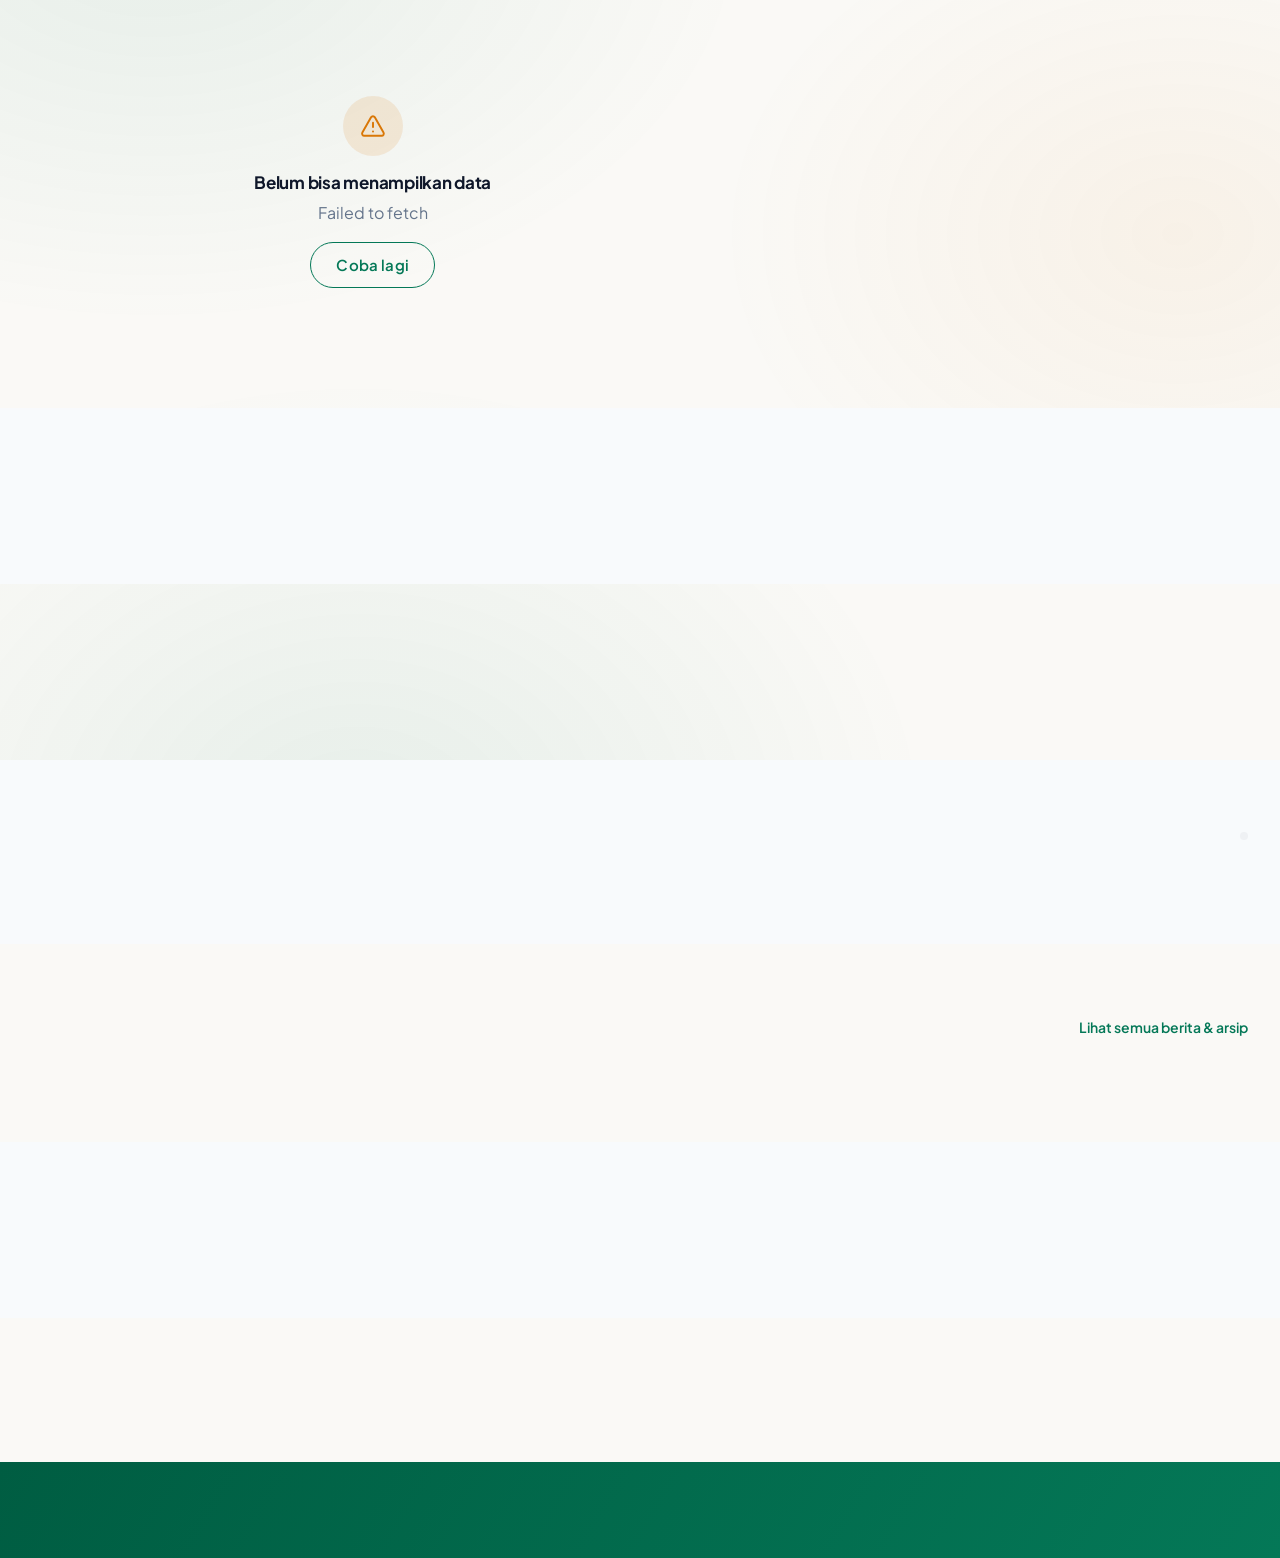
==== index.html @ 5d36522c "Pemasangan pertama" ====
<!DOCTYPE html>
<html lang="id" data-tema="terang">
<head>
<meta charset="utf-8">
<meta name="viewport" content="width=device-width, initial-scale=1">
<title>{nama} — Portal Donasi & Informasi Pesantren</title>
<meta name="description" content="Portal resmi pesantren untuk profil, program wakaf dan beasiswa santri, laporan penyaluran, serta donasi yang tercatat transparan.">
<meta name="theme-color" content="#047857">
<link rel="icon" href="data:image/svg+xml,<svg xmlns='http://www.w3.org/2000/svg' viewBox='0 0 100 100'><text y='.9em' font-size='90'>🕌</text></svg>">

<meta property="og:type" content="website">
<meta property="og:title" content="Portal Donasi & Informasi Pesantren">
<meta property="og:description" content="Salurkan wakaf dan sedekah terbaik Anda. Setiap rupiah dicatat dan dilaporkan.">

<link rel="preconnect" href="https://fonts.googleapis.com">
<link rel="preconnect" href="https://fonts.gstatic.com" crossorigin>
<link href="https://fonts.googleapis.com/css2?family=Playfair+Display:wght@600;700&family=Plus+Jakarta+Sans:wght@400;500;600;700;800&display=swap" rel="stylesheet">
<link rel="stylesheet" href="assets/css/base.css">
<link rel="stylesheet" href="assets/css/public.css">
</head>

<body>
<a class="lewati" href="#utama">Lewati ke konten utama</a>

<header id="navbar"></header>

<main id="utama">

  <!-- Hero -->
  <section class="hero">
    <div class="wadah">
      <div class="hero-kisi" id="hero">
        <div class="lajur">
          <div class="rangka" style="height:28px;width:280px;border-radius:999px;margin-bottom:24px"></div>
          <div class="rangka" style="height:56px;margin-bottom:12px"></div>
          <div class="rangka" style="height:56px;width:70%;margin-bottom:24px"></div>
          <div class="rangka rangka-baris"></div>
          <div class="rangka rangka-baris" style="width:80%"></div>
        </div>
        <div class="rangka" style="aspect-ratio:4/5;max-height:480px;border-radius:2rem"></div>
      </div>
    </div>
  </section>

  <!-- Statistik transparansi -->
  <section class="bagian bagian-alt" id="bagian-statistik">
    <div class="wadah">
      <div class="judul-bagian judul-tengah" id="judul-statistik"></div>
      <div class="kisi kisi-4" id="statistik"></div>
    </div>
  </section>

  <!-- Profil & pilar -->
  <section class="bagian" id="pilar">
    <div class="wadah">
      <div class="judul-bagian" id="judul-pilar"></div>
      <div class="kisi kisi-3" id="pilar-daftar"></div>
    </div>
  </section>

  <!-- Program donasi -->
  <section class="bagian bagian-alt" id="program">
    <div class="wadah">
      <div class="baris-sela" style="align-items:flex-end;margin-bottom:var(--s-xl)">
        <div class="judul-bagian" style="margin:0" id="judul-program"></div>
        <div class="tab-pil" id="tab-kategori" role="tablist" aria-label="Kategori program"></div>
      </div>
      <div class="kisi kisi-3" id="program-daftar"></div>
    </div>
  </section>

  <!-- Berita -->
  <section class="bagian" id="berita">
    <div class="wadah">
      <div class="baris-sela" style="align-items:flex-end;margin-bottom:var(--s-xl)">
        <div class="judul-bagian" style="margin:0" id="judul-berita"></div>
        <a class="baris" href="berita.html" style="font-weight:600;font-size:.875rem">
          <span>Lihat semua berita &amp; arsip</span>
        </a>
      </div>
      <div class="kisi kisi-3" id="berita-daftar"></div>
    </div>
  </section>

  <!-- Untaian doa -->
  <section class="bagian bagian-alt" id="doa">
    <div class="wadah">
      <div class="judul-bagian judul-tengah" id="judul-doa"></div>
      <div class="kisi kisi-3" id="doa-daftar"></div>
    </div>
  </section>

  <!-- Kontak & peta -->
  <section class="bagian" id="kontak">
    <div class="wadah">
      <div class="kontak-kisi" id="kontak-isi"></div>
    </div>
  </section>

  <!-- Ajakan donasi rutin -->
  <section class="cta" id="cta"></section>

</main>

<footer id="footer"></footer>
<div id="toast-wadah"></div>

<script src="assets/js/config.js"></script>
<script src="assets/js/api.js"></script>
<script src="assets/js/ui.js"></script>
<script src="assets/js/public.js"></script>
</body>
</html>
---- assets/css/base.css ----
/* ============================================================================
   base.css — Fondasi Desain "Hikmah Modern Sanctuary"
   ----------------------------------------------------------------------------
   Seluruh warna, ukuran huruf, jarak, dan lengkungan diambil langsung dari
   DESIGN.md dan dipakai sebagai CSS variable. Berkas lain hanya MEMAKAI token
   di sini, tidak pernah menulis nilai warna atau ukuran sendiri.
   ============================================================================ */

/* ---------------------------------------------------------------- Token */
:root {
  /* Kanvas & permukaan */
  --canvas: #FAF9F6;
  --canvas-alt: #F8FAFC;
  --permukaan: #FFFFFF;
  --permukaan-lembut: #F1F5F9;

  /* Warna merek */
  --primer: #047857;
  --primer-pekat: #005D42;
  --primer-terang: #10B981;
  --primer-samar: rgba(4, 120, 87, 0.10);
  --emas: #D97706;
  --emas-tua: #CA8A04;
  --emas-samar: rgba(217, 119, 6, 0.12);

  /* Teks */
  --teks: #334155;
  --teks-kuat: #0F172A;
  --teks-redup: #64748B;
  --teks-balik: #FFFFFF;

  /* Garis & status */
  --garis: #E2E8F0;
  --garis-lembut: rgba(15, 23, 42, 0.06);
  --sukses: #047857;
  --sukses-latar: #ECFDF5;
  --galat: #BA1A1A;
  --galat-latar: #FFDAD6;
  --ingat: #B45309;
  --ingat-latar: #FEF3C7;

  /* Kaca */
  --kaca: rgba(255, 255, 255, 0.70);
  --kaca-tepi: rgba(255, 255, 255, 0.50);
  --kaca-tinggi: rgba(255, 255, 255, 0.85);
  --blur: 16px;
  --blur-tinggi: 24px;

  /* Cahaya latar */
  --sinar-primer: rgba(4, 120, 87, 0.08);
  --sinar-emas: rgba(217, 119, 6, 0.06);

  /* Bayangan */
  --bayang-1: 0 10px 30px -10px rgba(4, 120, 87, 0.08);
  --bayang-2: 0 20px 40px -15px rgba(2, 44, 34, 0.12), 0 0 1px 1px rgba(255, 255, 255, 0.8);
  --bayang-tombol: 0 8px 20px -4px rgba(4, 120, 87, 0.35);
  --bayang-emas: 0 8px 20px -4px rgba(217, 119, 6, 0.32);

  /* Lengkungan */
  --r-sm: 0.5rem;
  --r-md: 1rem;
  --r-lg: 1.5rem;
  --r-xl: 2rem;
  --r-2xl: 3rem;
  --r-pil: 9999px;

  /* Jarak */
  --s-xs: 0.25rem;
  --s-sm: 0.5rem;
  --s-md: 1rem;
  --s-lg: 1.5rem;
  --s-xl: 2rem;
  --s-2xl: 3rem;
  --s-3xl: 4.5rem;
  --tepi: 2rem;
  --tepi-hp: 1rem;
  --selang: 1.5rem;

  /* Huruf */
  --judul: 'Playfair Display', Georgia, 'Times New Roman', serif;
  --badan: 'Plus Jakarta Sans', 'Inter', system-ui, -apple-system, 'Segoe UI', sans-serif;

  --lebar-maks: 1280px;
  --tinggi-navbar: 72px;
}

/* ---------------------------------------------------------------- Gelap */
:root[data-tema="gelap"] {
  --canvas: #022C22;
  --canvas-alt: #0F172A;
  --permukaan: rgba(255, 255, 255, 0.045);
  --permukaan-lembut: rgba(255, 255, 255, 0.07);

  --primer: #10B981;
  --primer-pekat: #047857;
  --primer-terang: #34D399;
  --primer-samar: rgba(16, 185, 129, 0.14);
  --emas: #F59E0B;
  --emas-tua: #EAB308;
  --emas-samar: rgba(245, 158, 11, 0.16);

  --teks: #E2E8F0;
  --teks-kuat: #F8FAFC;
  --teks-redup: #94A3B8;

  --garis: rgba(255, 255, 255, 0.12);
  --garis-lembut: rgba(255, 255, 255, 0.08);
  --sukses-latar: rgba(16, 185, 129, 0.14);
  --galat: #FF8A80;
  --galat-latar: rgba(255, 138, 128, 0.14);
  --ingat: #FBBF24;
  --ingat-latar: rgba(251, 191, 36, 0.14);

  --kaca: rgba(255, 255, 255, 0.06);
  --kaca-tepi: rgba(255, 255, 255, 0.12);
  --kaca-tinggi: rgba(255, 255, 255, 0.10);

  --sinar-primer: rgba(16, 185, 129, 0.10);
  --sinar-emas: rgba(245, 158, 11, 0.07);

  --bayang-1: 0 10px 30px -10px rgba(0, 0, 0, 0.5);
  --bayang-2: 0 20px 40px -15px rgba(0, 0, 0, 0.55);
  --bayang-tombol: 0 8px 20px -4px rgba(16, 185, 129, 0.28);
  --bayang-emas: 0 8px 20px -4px rgba(245, 158, 11, 0.26);
}

/* ---------------------------------------------------------------- Dasar */
*, *::before, *::after { box-sizing: border-box; }

html { -webkit-text-size-adjust: 100%; scroll-behavior: smooth; }

body {
  margin: 0;
  background: var(--canvas);
  color: var(--teks);
  font-family: var(--badan);
  font-size: 16px;
  line-height: 1.6;
  -webkit-font-smoothing: antialiased;
  overflow-x: hidden;
}

/* Cahaya latar lembut di belakang seluruh halaman */
body::before {
  content: '';
  position: fixed;
  inset: 0;
  z-index: 0;
  pointer-events: none;
  background:
    radial-gradient(60rem 40rem at 12% -8%, var(--sinar-primer), transparent 62%),
    radial-gradient(48rem 36rem at 92% 26%, var(--sinar-emas), transparent 60%),
    radial-gradient(56rem 44rem at 28% 92%, var(--sinar-primer), transparent 64%);
}
:root[data-tema="gelap"] body {
  background: linear-gradient(170deg, #022C22 0%, #04362A 45%, #0F172A 100%);
  background-attachment: fixed;
}

h1, h2, h3, h4 {
  font-family: var(--judul);
  color: var(--teks-kuat);
  font-weight: 700;
  margin: 0 0 var(--s-sm);
  line-height: 1.2;
  letter-spacing: -0.015em;
}
h1 { font-size: clamp(2.125rem, 5vw, 3.5rem); line-height: 1.12; letter-spacing: -0.02em; }
h2 { font-size: clamp(1.75rem, 3.4vw, 2.5rem); }
h3 { font-size: 1.75rem; }
h4 { font-family: var(--badan); font-size: 1.375rem; font-weight: 700; }

p { margin: 0 0 var(--s-md); }
a { color: var(--primer); text-decoration: none; }
a:hover { text-decoration: underline; }
img { max-width: 100%; display: block; }

/* Angka donasi tidak boleh bergeser saat berubah */
.angka, .nominal, .statistik-nilai, .progres-teks, td.angka {
  font-variant-numeric: tabular-nums;
  font-feature-settings: 'tnum' 1;
}

::selection { background: var(--primer); color: #fff; }

:focus-visible {
  outline: 3px solid var(--primer);
  outline-offset: 2px;
  border-radius: var(--r-sm);
}

/* ---------------------------------------------------------------- Tata letak */
.wadah {
  width: 100%;
  max-width: var(--lebar-maks);
  margin: 0 auto;
  padding: 0 var(--tepi-hp);
  position: relative;
  z-index: 1;
}
@media (min-width: 1024px) { .wadah { padding: 0 var(--tepi); } }

.bagian { padding: var(--s-2xl) 0; position: relative; z-index: 1; }
@media (min-width: 768px) { .bagian { padding: var(--s-3xl) 0; } }

.bagian-alt { background: var(--canvas-alt); }
:root[data-tema="gelap"] .bagian-alt { background: rgba(255, 255, 255, 0.02); }

.kisi { display: grid; gap: var(--selang); }
.kisi-2 { grid-template-columns: 1fr; }
.kisi-3 { grid-template-columns: 1fr; }
.kisi-4 { grid-template-columns: 1fr; }
@media (min-width: 640px) {
  .kisi-2, .kisi-4 { grid-template-columns: repeat(2, 1fr); }
}
@media (min-width: 1024px) {
  .kisi-3 { grid-template-columns: repeat(3, 1fr); }
  .kisi-4 { grid-template-columns: repeat(4, 1fr); }
}

.lajur { display: flex; flex-direction: column; }
.baris { display: flex; align-items: center; gap: var(--s-sm); }
.baris-sela { display: flex; align-items: center; justify-content: space-between; gap: var(--s-md); flex-wrap: wrap; }
.tumbuh { flex: 1; }

/* ---------------------------------------------------------------- Kaca */
.kaca {
  background: var(--kaca);
  border: 1px solid var(--kaca-tepi);
  backdrop-filter: blur(var(--blur));
  -webkit-backdrop-filter: blur(var(--blur));
  border-radius: var(--r-lg);
  box-shadow: var(--bayang-1);
}
.kaca-tinggi {
  background: var(--kaca-tinggi);
  border: 1px solid var(--kaca-tepi);
  backdrop-filter: blur(var(--blur-tinggi));
  -webkit-backdrop-filter: blur(var(--blur-tinggi));
  border-radius: var(--r-lg);
  box-shadow: var(--bayang-2);
}
:root[data-tema="gelap"] .kaca,
:root[data-tema="gelap"] .kaca-tinggi { box-shadow: var(--bayang-1), inset 0 1px 1px rgba(255, 255, 255, 0.08); }

.kartu {
  background: var(--permukaan);
  border: 1px solid var(--garis);
  border-radius: var(--r-lg);
  box-shadow: var(--bayang-1);
  transition: box-shadow .25s ease, transform .25s ease;
}
.kartu-naik:hover { box-shadow: var(--bayang-2); transform: translateY(-3px); }
.kartu-isi { padding: var(--s-lg); }

/* ---------------------------------------------------------------- Tombol */
.tombol {
  display: inline-flex;
  align-items: center;
  justify-content: center;
  gap: var(--s-sm);
  padding: 0.8rem 1.6rem;
  border-radius: var(--r-pil);
  border: 1.5px solid transparent;
  font-family: var(--badan);
  font-size: 0.9375rem;
  font-weight: 600;
  letter-spacing: 0.01em;
  cursor: pointer;
  text-decoration: none;
  transition: transform .18s ease, box-shadow .25s ease, background .2s ease, color .2s ease;
  line-height: 1.2;
}
.tombol:hover { text-decoration: none; }
.tombol:active { transform: scale(0.98); }
.tombol[disabled], .tombol[aria-disabled="true"] { opacity: .55; cursor: not-allowed; transform: none; }

.tombol-primer { background: var(--primer); color: #fff; }
.tombol-primer:hover { box-shadow: var(--bayang-tombol); }
:root[data-tema="gelap"] .tombol-primer { color: #03241B; }

.tombol-emas {
  background: linear-gradient(100deg, var(--emas), var(--emas-tua));
  color: #fff;
}
:root[data-tema="gelap"] .tombol-emas { color: #2F1500; }
.tombol-emas:hover { box-shadow: var(--bayang-emas); }

.tombol-hantu {
  background: transparent;
  color: var(--primer);
  border-color: var(--primer);
}
.tombol-hantu:hover { background: var(--primer-samar); }

.tombol-lembut {
  background: var(--permukaan);
  color: var(--teks);
  border-color: var(--garis);
}
.tombol-lembut:hover { background: var(--permukaan-lembut); }

.tombol-kecil { padding: 0.5rem 1rem; font-size: 0.8125rem; }
.tombol-penuh { width: 100%; }

.tombol-bulat {
  width: 42px; height: 42px; padding: 0;
  border-radius: var(--r-pil);
  background: var(--permukaan);
  border: 1px solid var(--garis);
  color: var(--teks);
  display: inline-flex; align-items: center; justify-content: center;
  cursor: pointer;
}
.tombol-bulat:hover { background: var(--permukaan-lembut); }

/* ---------------------------------------------------------------- Lencana */
.lencana {
  display: inline-flex;
  align-items: center;
  gap: var(--s-xs);
  padding: 0.3rem 0.75rem;
  border-radius: var(--r-pil);
  font-size: 0.75rem;
  font-weight: 700;
  letter-spacing: 0.03em;
  background: var(--primer-samar);
  color: var(--primer);
  white-space: nowrap;
}
.lencana-emas { background: var(--emas-samar); color: var(--emas); }
.lencana-netral { background: var(--permukaan-lembut); color: var(--teks-redup); }
.lencana-sukses { background: var(--sukses-latar); color: var(--sukses); }
.lencana-ingat { background: var(--ingat-latar); color: var(--ingat); }
.lencana-galat { background: var(--galat-latar); color: var(--galat); }

.label-atas {
  font-size: 0.6875rem;
  font-weight: 700;
  letter-spacing: 0.12em;
  text-transform: uppercase;
  color: var(--primer);
  margin-bottom: var(--s-xs);
  display: block;
}

/* ---------------------------------------------------------------- Formulir */
.bidang { display: flex; flex-direction: column; gap: 0.375rem; margin-bottom: var(--s-md); }
.bidang > label {
  font-size: 0.8125rem;
  font-weight: 600;
  color: var(--teks);
  letter-spacing: 0.01em;
}
.bidang .bantu { font-size: 0.75rem; color: var(--teks-redup); }
.bidang .galat-pesan { font-size: 0.75rem; color: var(--galat); font-weight: 600; }
.wajib { color: var(--galat); }

input[type="text"], input[type="email"], input[type="tel"], input[type="number"],
input[type="date"], input[type="search"], input[type="password"], select, textarea {
  width: 100%;
  padding: 0.75rem 1rem;
  font-family: var(--badan);
  font-size: 0.9375rem;
  color: var(--teks);
  background: var(--permukaan);
  border: 1.5px solid var(--garis);
  border-radius: var(--r-md);
  transition: border-color .2s ease, box-shadow .2s ease;
}
textarea { border-radius: var(--r-md); resize: vertical; min-height: 92px; }
input:focus, select:focus, textarea:focus {
  outline: none;
  border-color: var(--primer);
  box-shadow: 0 0 0 3px var(--primer-samar);
}
input[aria-invalid="true"], textarea[aria-invalid="true"] { border-color: var(--galat); }
input::placeholder, textarea::placeholder { color: var(--teks-redup); opacity: .8; }

.centang { display: flex; align-items: flex-start; gap: var(--s-sm); cursor: pointer; }
.centang input { width: 18px; height: 18px; accent-color: var(--primer); margin-top: 2px; flex: none; cursor: pointer; }
.centang span { font-size: 0.8125rem; color: var(--teks); }

/* Chip nominal cepat */
.chip-nominal {
  padding: 0.65rem 0.5rem;
  border-radius: var(--r-pil);
  border: 1.5px solid var(--kaca-tepi);
  background: var(--kaca);
  color: var(--teks);
  font-weight: 600;
  font-size: 0.875rem;
  font-variant-numeric: tabular-nums;
  cursor: pointer;
  transition: all .18s ease;
}
.chip-nominal:hover { border-color: var(--primer); color: var(--primer); }
.chip-nominal[aria-pressed="true"] {
  background: var(--primer);
  color: #fff;
  border-color: var(--primer);
  box-shadow: 0 0 0 2px var(--primer), 0 4px 12px rgba(4, 120, 87, .2);
}
:root[data-tema="gelap"] .chip-nominal[aria-pressed="true"] { color: #03241B; }

/* Tab kategori bergaya pil */
.tab-pil {
  display: inline-flex;
  gap: 2px;
  padding: 4px;
  border-radius: var(--r-pil);
  background: rgba(15, 23, 42, 0.04);
  overflow-x: auto;
  max-width: 100%;
  scrollbar-width: none;
}
.tab-pil::-webkit-scrollbar { display: none; }
:root[data-tema="gelap"] .tab-pil { background: rgba(255, 255, 255, 0.05); }
.tab-pil button {
  padding: 0.5rem 1rem;
  border: 0;
  border-radius: var(--r-pil);
  background: transparent;
  color: var(--teks-redup);
  font-family: var(--badan);
  font-size: 0.8125rem;
  font-weight: 600;
  cursor: pointer;
  white-space: nowrap;
  transition: all .2s ease;
}
.tab-pil button:hover { color: var(--teks); }
.tab-pil button[aria-selected="true"] {
  background: var(--permukaan);
  color: var(--primer);
  box-shadow: 0 2px 8px rgba(0, 0, 0, .06);
}
:root[data-tema="gelap"] .tab-pil button[aria-selected="true"] { background: rgba(255, 255, 255, .12); }

/* ---------------------------------------------------------------- Progres */
.progres {
  height: 8px;
  border-radius: var(--r-pil);
  background: var(--permukaan-lembut);
  overflow: hidden;
}
.progres > i {
  display: block;
  height: 100%;
  border-radius: var(--r-pil);
  background: linear-gradient(90deg, var(--primer), var(--primer-terang));
  width: 0;
  transition: width .9s cubic-bezier(.22, 1, .36, 1);
}
.progres-emas > i { background: linear-gradient(90deg, var(--emas), var(--emas-tua)); }

/* ---------------------------------------------------------------- Ikon */
.ikon { width: 20px; height: 20px; flex: none; fill: none; stroke: currentColor; stroke-width: 1.8; stroke-linecap: round; stroke-linejoin: round; }
.ikon-sm { width: 16px; height: 16px; }
.ikon-lg { width: 26px; height: 26px; }
.ikon-wadah {
  width: 48px; height: 48px;
  border-radius: var(--r-pil);
  display: inline-flex; align-items: center; justify-content: center;
  background: var(--primer-samar); color: var(--primer);
  flex: none;
}
.ikon-wadah-emas { background: var(--emas-samar); color: var(--emas); }

/* ---------------------------------------------------------------- Pesan */
.pesan {
  display: flex;
  gap: var(--s-sm);
  padding: var(--s-md);
  border-radius: var(--r-md);
  font-size: 0.875rem;
  border: 1px solid transparent;
}
.pesan-info { background: var(--primer-samar); color: var(--primer); border-color: var(--primer-samar); }
.pesan-ingat { background: var(--ingat-latar); color: var(--ingat); }
.pesan-galat { background: var(--galat-latar); color: var(--galat); }
.pesan-sukses { background: var(--sukses-latar); color: var(--sukses); }

/* Toast */
#toast-wadah {
  position: fixed;
  left: 50%;
  bottom: 24px;
  transform: translateX(-50%);
  z-index: 200;
  display: flex;
  flex-direction: column;
  gap: var(--s-sm);
  width: min(440px, calc(100vw - 32px));
  pointer-events: none;
}
.toast {
  pointer-events: auto;
  padding: 0.85rem 1.1rem;
  border-radius: var(--r-md);
  background: var(--teks-kuat);
  color: #fff;
  font-size: 0.875rem;
  box-shadow: var(--bayang-2);
  display: flex;
  gap: var(--s-sm);
  align-items: flex-start;
  animation: naik .28s cubic-bezier(.22, 1, .36, 1);
}
.toast-galat { background: var(--galat); }
.toast-sukses { background: var(--primer); }
@keyframes naik { from { opacity: 0; transform: translateY(12px); } to { opacity: 1; transform: none; } }

/* ---------------------------------------------------------------- Rangka muat */
.rangka {
  background: linear-gradient(90deg, var(--permukaan-lembut) 25%, var(--garis) 37%, var(--permukaan-lembut) 63%);
  background-size: 400% 100%;
  animation: geser 1.4s ease infinite;
  border-radius: var(--r-sm);
  color: transparent !important;
}
@keyframes geser { from { background-position: 100% 50%; } to { background-position: 0 50%; } }
.rangka-baris { height: 14px; margin-bottom: 8px; }
.rangka-kartu { height: 320px; border-radius: var(--r-lg); }

/* ---------------------------------------------------------------- Lain-lain */
.sr-only {
  position: absolute; width: 1px; height: 1px; padding: 0; margin: -1px;
  overflow: hidden; clip: rect(0, 0, 0, 0); white-space: nowrap; border: 0;
}
.lewati {
  position: absolute; top: -60px; left: 16px; z-index: 300;
  background: var(--primer); color: #fff; padding: 0.7rem 1.2rem;
  border-radius: var(--r-pil); font-weight: 600;
}
.lewati:focus { top: 12px; }

.potong-2 { display: -webkit-box; -webkit-line-clamp: 2; -webkit-box-orient: vertical; overflow: hidden; }
.potong-3 { display: -webkit-box; -webkit-line-clamp: 3; -webkit-box-orient: vertical; overflow: hidden; }

.redup { color: var(--teks-redup); }
.kecil { font-size: 0.8125rem; }
.mini { font-size: 0.75rem; }
.tebal { font-weight: 700; }
.tengah { text-align: center; }
.mono { font-family: ui-monospace, 'SF Mono', 'JetBrains Mono', Menlo, monospace; letter-spacing: 0.02em; }

hr.pemisah { border: 0; border-top: 1px solid var(--garis); margin: var(--s-lg) 0; }

@media (prefers-reduced-motion: reduce) {
  *, *::before, *::after {
    animation-duration: .001ms !important;
    animation-iteration-count: 1 !important;
    transition-duration: .001ms !important;
    scroll-behavior: auto !important;
  }
}
---- assets/css/public.css ----
/* ============================================================================
   public.css — Tata letak halaman publik
   Memakai token dari base.css. Tidak ada nilai warna baru di berkas ini.
   ============================================================================ */

/* ---------------------------------------------------------------- Navbar */
.navbar {
  position: sticky;
  top: 0;
  z-index: 100;
  background: var(--kaca);
  backdrop-filter: blur(var(--blur-tinggi));
  -webkit-backdrop-filter: blur(var(--blur-tinggi));
  border-bottom: 1px solid transparent;
  transition: border-color .25s ease, box-shadow .25s ease;
}
.navbar.melayang {
  border-bottom-color: var(--garis);
  box-shadow: 0 1px 12px rgba(0, 0, 0, .05);
}
.navbar-isi {
  height: var(--tinggi-navbar);
  display: flex;
  align-items: center;
  justify-content: space-between;
  gap: var(--s-md);
}

.merek { display: flex; align-items: center; gap: 0.625rem; flex: none; text-decoration: none; }
.merek:hover { text-decoration: none; }
.merek img { height: 36px; width: auto; object-fit: contain; }
.merek-tanda {
  width: 38px; height: 38px; border-radius: var(--r-pil);
  background: var(--primer); color: #fff;
  display: grid; place-items: center;
  font-family: var(--judul); font-weight: 700; font-size: 1rem;
  flex: none;
}
.merek-nama { font-family: var(--judul); font-size: 1.0625rem; font-weight: 700; color: var(--primer); line-height: 1.15; }
.merek-tagline { font-size: 0.625rem; font-weight: 700; letter-spacing: 0.14em; text-transform: uppercase; color: var(--teks-redup); }

.menu { display: none; align-items: center; gap: 0.25rem; }
@media (min-width: 1024px) { .menu { display: flex; } }
.menu a {
  padding: 0.5rem 0.875rem;
  border-radius: var(--r-pil);
  font-size: 0.875rem;
  font-weight: 600;
  color: var(--teks-redup);
  transition: all .2s ease;
}
.menu a:hover { color: var(--teks); background: var(--permukaan-lembut); text-decoration: none; }
.menu a[aria-current="page"] { background: var(--primer); color: #fff; }
:root[data-tema="gelap"] .menu a[aria-current="page"] { color: #03241B; }

.navbar-aksi { display: flex; align-items: center; gap: var(--s-sm); flex: none; }
.navbar-aksi .tombol-emas { display: none; }
@media (min-width: 640px) { .navbar-aksi .tombol-emas { display: inline-flex; } }

.tombol-burger { display: inline-flex; }
@media (min-width: 1024px) { .tombol-burger { display: none; } }

.menu-hp {
  display: none;
  flex-direction: column;
  gap: 2px;
  padding: var(--s-sm) 0 var(--s-md);
  border-top: 1px solid var(--garis);
}
.menu-hp.buka { display: flex; }
@media (min-width: 1024px) { .menu-hp.buka { display: none; } }
.menu-hp a {
  padding: 0.75rem 0.5rem;
  border-radius: var(--r-md);
  font-weight: 600;
  color: var(--teks);
}
.menu-hp a:hover { background: var(--permukaan-lembut); text-decoration: none; }

/* ---------------------------------------------------------------- Hero */
.hero { padding: var(--s-xl) 0 var(--s-2xl); }
@media (min-width: 1024px) { .hero { padding: var(--s-2xl) 0 var(--s-3xl); } }

.hero-kisi { display: grid; gap: var(--s-xl); align-items: center; }
@media (min-width: 1024px) { .hero-kisi { grid-template-columns: 7fr 5fr; gap: var(--s-2xl); } }

.hero-badge {
  display: inline-flex; align-items: center; gap: var(--s-sm);
  align-self: flex-start;
  padding: 0.45rem 0.9rem;
  border-radius: var(--r-pil);
  background: var(--permukaan);
  border: 1px solid var(--garis);
  box-shadow: var(--bayang-1);
  font-size: 0.6875rem; font-weight: 700;
  letter-spacing: 0.06em; text-transform: uppercase;
  color: var(--teks);
  margin-bottom: var(--s-lg);
}
.hero-badge .ikon { color: var(--emas); }

.hero h1 { color: var(--primer); margin-bottom: var(--s-md); }
.hero-sub { font-size: 1.0625rem; line-height: 1.75; color: var(--teks-redup); max-width: 46ch; }
@media (min-width: 768px) { .hero-sub { font-size: 1.125rem; } }

.hero-aksi { display: flex; flex-wrap: wrap; gap: var(--s-md); margin: var(--s-lg) 0 var(--s-xl); }
.hero-aksi .tombol { padding: 0.95rem 1.75rem; font-size: 1rem; }

.hero-metrik { display: grid; grid-template-columns: repeat(3, 1fr); gap: var(--s-md); }
.hero-metrik b { display: block; font-family: var(--judul); font-size: clamp(1.1rem, 2.6vw, 1.5rem); color: var(--primer); }
.hero-metrik span { font-size: 0.6875rem; color: var(--teks-redup); font-weight: 600; }

.hero-visual { position: relative; }
.hero-gambar {
  position: relative;
  width: 100%;
  aspect-ratio: 4 / 5;
  max-height: 480px;
  border-radius: var(--r-xl);
  overflow: hidden;
  background: var(--permukaan-lembut);
  box-shadow: var(--bayang-2);
}
.hero-gambar img { width: 100%; height: 100%; object-fit: cover; }
.hero-gambar::after {
  content: '';
  position: absolute; inset: 0;
  background: linear-gradient(to top, rgba(2, 44, 34, .72), transparent 46%);
}
.hero-kartu-gambar {
  position: absolute; left: var(--s-md); right: var(--s-md); bottom: var(--s-md);
  z-index: 2;
  padding: 0.8rem 1rem;
  border-radius: var(--r-md);
  background: var(--kaca-tinggi);
  backdrop-filter: blur(var(--blur));
  -webkit-backdrop-filter: blur(var(--blur));
  display: flex; align-items: center; justify-content: space-between; gap: var(--s-sm);
}
.hero-apung {
  position: absolute;
  z-index: 3;
  padding: 0.75rem 1rem;
  border-radius: var(--r-md);
  background: var(--kaca-tinggi);
  backdrop-filter: blur(var(--blur-tinggi));
  -webkit-backdrop-filter: blur(var(--blur-tinggi));
  box-shadow: var(--bayang-2);
  display: none;
  align-items: center; gap: var(--s-sm);
}
@media (min-width: 640px) { .hero-apung { display: flex; } }
.hero-apung-atas { top: -18px; left: -18px; }
.hero-apung-bawah { bottom: -22px; right: -14px; }

/* ---------------------------------------------------------------- Judul bagian */
.judul-bagian { margin-bottom: var(--s-xl); }
.judul-bagian p { color: var(--teks-redup); max-width: 62ch; margin: 0; }
.judul-tengah { text-align: center; }
.judul-tengah p { margin-inline: auto; }

/* ---------------------------------------------------------------- Statistik */
.statistik-kartu { padding: var(--s-lg); display: flex; flex-direction: column; gap: var(--s-md); }
.statistik-nilai { font-family: var(--judul); font-size: clamp(1.75rem, 4vw, 2.25rem); color: var(--teks-kuat); line-height: 1; }
.statistik-label { font-size: 0.8125rem; font-weight: 700; color: var(--primer); margin-top: 0.3rem; }

/* ---------------------------------------------------------------- Pilar */
.pilar-kartu { padding: var(--s-xl); display: flex; flex-direction: column; justify-content: space-between; gap: var(--s-lg); }
.pilar-kartu .ikon-wadah { width: 54px; height: 54px; border-radius: var(--r-md); transition: all .25s ease; }
.pilar-kartu:hover .ikon-wadah { background: var(--primer); color: #fff; }
.pilar-kartu:hover .ikon-wadah-emas { background: var(--emas); color: #fff; }
.pilar-poin { display: flex; flex-direction: column; gap: var(--s-xs); }
.pilar-poin div { display: flex; gap: var(--s-sm); align-items: flex-start; font-size: 0.875rem; }
.pilar-poin .ikon { color: var(--primer); margin-top: 2px; }

/* ---------------------------------------------------------------- Kartu kampanye */
.kampanye {
  display: flex; flex-direction: column;
  border-radius: var(--r-xl);
  overflow: hidden;
  background: var(--permukaan);
  border: 1px solid var(--garis);
  box-shadow: var(--bayang-1);
  transition: box-shadow .25s ease, transform .25s ease;
}
.kampanye:hover { box-shadow: var(--bayang-2); transform: translateY(-3px); }
.kampanye-gambar {
  position: relative;
  aspect-ratio: 16 / 10;
  background: var(--permukaan-lembut);
  overflow: hidden;
}
.kampanye-gambar img { width: 100%; height: 100%; object-fit: cover; transition: transform .5s ease; }
.kampanye:hover .kampanye-gambar img { transform: scale(1.04); }
.kampanye-kategori {
  position: absolute; top: var(--s-sm); left: var(--s-sm);
  padding: 0.3rem 0.8rem;
  border-radius: var(--r-pil);
  background: var(--kaca-tinggi);
  backdrop-filter: blur(var(--blur));
  -webkit-backdrop-filter: blur(var(--blur));
  font-size: 0.6875rem; font-weight: 700; color: var(--primer);
}
.kampanye-sisa {
  position: absolute; bottom: var(--s-sm); right: var(--s-sm);
  padding: 0.25rem 0.7rem;
  border-radius: var(--r-pil);
  background: rgba(2, 44, 34, .82);
  color: #fff; font-size: 0.6875rem; font-weight: 600;
  display: flex; align-items: center; gap: 4px;
}
.kampanye-isi { padding: var(--s-lg); display: flex; flex-direction: column; gap: var(--s-md); flex: 1; }
.kampanye-isi h3 { font-family: var(--badan); font-size: 1.0625rem; font-weight: 700; line-height: 1.4; margin: 0; }
.kampanye-angka { display: flex; justify-content: space-between; font-size: 0.8125rem; font-weight: 600; }
.kampanye-angka b { color: var(--primer); }
.kampanye-kaki { display: flex; justify-content: space-between; font-size: 0.75rem; color: var(--teks-redup); }
.kampanye-chip { display: grid; grid-template-columns: repeat(3, 1fr); gap: 4px; }
.kampanye-chip button { padding: 0.4rem 0.25rem; font-size: 0.75rem; }

/* ---------------------------------------------------------------- Berita */
.berita-kartu { display: flex; flex-direction: column; overflow: hidden; }
.berita-gambar { aspect-ratio: 16 / 10; background: var(--permukaan-lembut); overflow: hidden; }
.berita-gambar img { width: 100%; height: 100%; object-fit: cover; transition: transform .5s ease; }
.berita-kartu:hover .berita-gambar img { transform: scale(1.05); }
.berita-meta { font-size: 0.75rem; font-weight: 700; color: var(--emas); }
.berita-kartu h3 { font-family: var(--badan); font-size: 1.0625rem; line-height: 1.4; margin: 0.4rem 0; }

/* ---------------------------------------------------------------- Doa */
.doa-kartu { padding: var(--s-xl); display: flex; flex-direction: column; justify-content: space-between; gap: var(--s-md); }
.doa-isi { font-size: 0.9375rem; line-height: 1.75; font-style: italic; color: var(--teks); }
.doa-orang { display: flex; align-items: center; gap: var(--s-sm); }
.doa-inisial {
  width: 38px; height: 38px; border-radius: var(--r-pil);
  background: var(--primer-samar); color: var(--primer);
  display: grid; place-items: center; font-weight: 700; font-size: 0.8125rem; flex: none;
}

/* ---------------------------------------------------------------- Kontak */
.kontak-kisi { display: grid; gap: var(--s-xl); align-items: center; }
@media (min-width: 1024px) { .kontak-kisi { grid-template-columns: 1fr 1fr; gap: var(--s-2xl); } }
.kontak-baris {
  display: flex; gap: var(--s-md); align-items: flex-start;
  padding: var(--s-md);
  border-radius: var(--r-md);
  background: var(--permukaan-lembut);
}
.peta-bingkai {
  width: 100%; height: 420px;
  border-radius: var(--r-xl);
  overflow: hidden;
  border: 1px solid var(--garis);
  background: var(--permukaan-lembut);
  position: relative;
}
.peta-bingkai iframe { width: 100%; height: 100%; border: 0; }
.peta-kosong { display: grid; place-items: center; height: 100%; text-align: center; padding: var(--s-xl); color: var(--teks-redup); }

/* ---------------------------------------------------------------- CTA */
.cta {
  background: linear-gradient(120deg, var(--primer-pekat), var(--primer));
  color: #fff;
  padding: var(--s-2xl) 0;
}
.cta h2 { color: #fff; }
.cta p { color: rgba(255, 255, 255, .85); margin: 0; max-width: 56ch; }
.cta .label-atas { color: rgba(255, 255, 255, .72); }
.cta-isi { display: flex; flex-direction: column; gap: var(--s-lg); align-items: flex-start; }
@media (min-width: 900px) { .cta-isi { flex-direction: row; align-items: center; justify-content: space-between; } }

/* ---------------------------------------------------------------- Footer */
.footer {
  background: #022C22;
  color: #E2E8F0;
  padding: var(--s-3xl) 0 var(--s-lg);
  position: relative; z-index: 1;
}
.footer h3 { color: #fff; font-family: var(--badan); font-size: 1.0625rem; margin-bottom: var(--s-md); }
.footer a { color: #94A3B8; }
.footer a:hover { color: #fff; }
.footer-kisi { display: grid; gap: var(--s-xl); }
@media (min-width: 640px) { .footer-kisi { grid-template-columns: repeat(2, 1fr); } }
@media (min-width: 1024px) { .footer-kisi { grid-template-columns: 1.4fr 1fr 1.2fr 1.2fr; gap: var(--s-2xl); } }
.footer p, .footer li, .footer div { color: #94A3B8; font-size: 0.875rem; }
.footer ul { list-style: none; margin: 0; padding: 0; display: flex; flex-direction: column; gap: var(--s-sm); }
.footer-legal {
  padding: 0.65rem 0.8rem;
  border-radius: var(--r-md);
  background: rgba(255, 255, 255, .06);
  display: flex; gap: var(--s-sm); align-items: center;
  margin-bottom: var(--s-sm);
}
.footer-legal b { color: #fff; font-size: 0.8125rem; display: block; }
.footer-legal span { font-size: 0.6875rem; }
.footer-sosial { display: flex; gap: var(--s-sm); margin-top: var(--s-sm); }
.footer-sosial a {
  width: 36px; height: 36px; border-radius: var(--r-pil);
  background: rgba(255, 255, 255, .06);
  display: grid; place-items: center; color: #E2E8F0;
}
.footer-sosial a:hover { background: var(--primer); color: #fff; }
.footer-bawah {
  margin-top: var(--s-xl);
  padding-top: var(--s-lg);
  border-top: 1px solid rgba(255, 255, 255, .1);
  display: flex; flex-wrap: wrap; gap: var(--s-md);
  justify-content: space-between; align-items: center;
  font-size: 0.8125rem;
}

/* ---------------------------------------------------------------- Remah & judul halaman */
.remah { display: flex; flex-wrap: wrap; gap: 0.4rem; font-size: 0.8125rem; color: var(--teks-redup); padding: var(--s-lg) 0 0; }
.remah a { color: var(--teks-redup); }
.remah a:hover { color: var(--primer); }

/* ---------------------------------------------------------------- Detail program */
.detail-kisi { display: grid; gap: var(--s-xl); align-items: start; }
@media (min-width: 1024px) { .detail-kisi { grid-template-columns: minmax(0, 1.9fr) minmax(320px, 1fr); gap: var(--s-2xl); } }

.galeri-utama {
  width: 100%; aspect-ratio: 16 / 9;
  border-radius: var(--r-xl); overflow: hidden;
  background: var(--permukaan-lembut); position: relative;
}
.galeri-utama img { width: 100%; height: 100%; object-fit: cover; }
.galeri-mini { display: flex; gap: var(--s-sm); margin-top: var(--s-sm); overflow-x: auto; padding-bottom: 4px; }
.galeri-mini button {
  width: 92px; height: 62px; flex: none; padding: 0;
  border-radius: var(--r-sm); overflow: hidden;
  border: 2px solid transparent; background: var(--permukaan-lembut); cursor: pointer;
}
.galeri-mini button[aria-selected="true"] { border-color: var(--primer); }
.galeri-mini img { width: 100%; height: 100%; object-fit: cover; }

.dalil {
  background: linear-gradient(130deg, var(--primer-pekat), var(--primer));
  color: #fff;
  padding: var(--s-xl);
  border-radius: var(--r-xl);
  margin: var(--s-xl) 0;
}
.dalil p { font-family: var(--judul); font-size: 1.1875rem; line-height: 1.6; font-style: italic; margin: 0 0 var(--s-sm); }
.dalil span { font-size: 0.8125rem; color: rgba(255, 255, 255, .8); }

.isi-kaya { font-size: 1rem; line-height: 1.8; }
.isi-kaya h2, .isi-kaya h3 { margin-top: var(--s-xl); }
.isi-kaya ul, .isi-kaya ol { padding-left: 1.3rem; }
.isi-kaya li { margin-bottom: 0.4rem; }
.isi-kaya img { border-radius: var(--r-md); margin: var(--s-md) 0; }
.isi-kaya blockquote {
  margin: var(--s-lg) 0; padding: var(--s-md) var(--s-lg);
  border-left: 3px solid var(--primer); background: var(--permukaan-lembut);
  border-radius: 0 var(--r-md) var(--r-md) 0; font-style: italic;
}
.isi-kaya table { width: 100%; border-collapse: collapse; font-size: 0.9375rem; }
.isi-kaya th, .isi-kaya td { padding: 0.6rem; border-bottom: 1px solid var(--garis); text-align: left; }

.rab-baris {
  display: flex; gap: var(--s-md); align-items: flex-start;
  padding: var(--s-md) 0; border-bottom: 1px solid var(--garis);
}
.rab-baris:last-child { border-bottom: 0; }
.rab-nominal { margin-left: auto; text-align: right; flex: none; }
.rab-nominal b { display: block; font-size: 0.9375rem; }

.panel-donasi { position: sticky; top: calc(var(--tinggi-navbar) + 16px); padding: var(--s-lg); }
.panel-donasi .ringkas-3 { display: grid; grid-template-columns: repeat(3, 1fr); gap: var(--s-sm); text-align: center; }
.panel-donasi .ringkas-3 > div { padding: var(--s-sm) 0.25rem; border-radius: var(--r-md); background: var(--permukaan-lembut); }
.panel-donasi .ringkas-3 b { display: block; font-size: 0.9375rem; }
.panel-donasi .ringkas-3 span { font-size: 0.6875rem; color: var(--teks-redup); }

.jaminan { display: flex; flex-direction: column; gap: var(--s-sm); font-size: 0.8125rem; }
.jaminan > div { display: flex; gap: var(--s-sm); align-items: flex-start; }
.jaminan .ikon { color: var(--primer); margin-top: 1px; }

/* ---------------------------------------------------------------- Alur donasi */
.langkah { display: flex; align-items: center; gap: var(--s-sm); margin-bottom: var(--s-lg); flex-wrap: wrap; }
.langkah-butir { display: flex; align-items: center; gap: var(--s-sm); font-size: 0.8125rem; font-weight: 600; color: var(--teks-redup); }
.langkah-nomor {
  width: 28px; height: 28px; border-radius: var(--r-pil);
  display: grid; place-items: center; flex: none;
  background: var(--permukaan-lembut); color: var(--teks-redup);
  font-size: 0.8125rem; font-weight: 700;
}
.langkah-butir[data-aktif="true"] { color: var(--teks); }
.langkah-butir[data-aktif="true"] .langkah-nomor { background: var(--emas); color: #fff; }
.langkah-butir[data-selesai="true"] .langkah-nomor { background: var(--primer); color: #fff; }
.langkah-garis { flex: 1; min-width: 20px; height: 2px; background: var(--garis); }

.qris-panel { padding: var(--s-lg); text-align: center; }
.qris-bingkai {
  display: inline-block;
  padding: 24px;
  background: #fff;
  border-radius: var(--r-md);
  border: 1px solid var(--garis);
  margin: var(--s-md) 0;
}
.qris-bingkai img { width: min(260px, 60vw); height: auto; }
.qris-kosong {
  width: min(260px, 60vw); aspect-ratio: 1;
  display: grid; place-items: center; text-align: center;
  color: var(--teks-redup); font-size: 0.8125rem; padding: var(--s-md);
  border: 2px dashed var(--garis); border-radius: var(--r-md);
}
.nominal-besar { font-family: var(--judul); font-size: clamp(2rem, 6vw, 2.75rem); color: var(--primer); line-height: 1.1; }

.rekening-kotak {
  display: flex; align-items: center; justify-content: space-between; gap: var(--s-md);
  padding: var(--s-md); border-radius: var(--r-md);
  background: var(--permukaan-lembut); flex-wrap: wrap;
}
.rekening-nomor { font-size: 1.25rem; font-weight: 700; letter-spacing: 0.08em; }

.lepas-berkas {
  border: 2px dashed var(--garis);
  border-radius: var(--r-lg);
  padding: var(--s-xl) var(--s-md);
  text-align: center;
  cursor: pointer;
  transition: all .2s ease;
  background: var(--permukaan-lembut);
}
.lepas-berkas:hover, .lepas-berkas.hover { border-color: var(--primer); background: var(--primer-samar); }
.lepas-berkas .ikon-lg { color: var(--primer); }

.berkas-terpilih {
  display: flex; align-items: center; gap: var(--s-sm);
  padding: var(--s-md); border-radius: var(--r-md);
  background: var(--primer-samar); font-size: 0.875rem;
}
.berkas-terpilih button { margin-left: auto; }

.tombol-wa { background: #25D366; color: #fff; border-color: #25D366; }
.tombol-wa:hover { box-shadow: 0 8px 20px -4px rgba(37, 211, 102, .4); }

/* ---------------------------------------------------------------- Terima kasih */
.sukses-bulat {
  width: 68px; height: 68px; border-radius: var(--r-pil);
  background: var(--primer); color: #fff;
  display: grid; place-items: center; margin: 0 auto var(--s-md);
}
.doa-arab {
  font-size: 1.5rem; line-height: 2.1; text-align: center;
  direction: rtl; color: var(--teks-kuat); margin-bottom: var(--s-sm);
  font-family: 'Traditional Arabic', 'Amiri', var(--judul), serif;
}

.kuitansi {
  border: 1px solid var(--garis);
  border-radius: var(--r-lg);
  padding: var(--s-lg);
  background: var(--permukaan);
}
.kuitansi-judul {
  font-family: var(--judul); font-size: 1.0625rem; letter-spacing: 0.06em;
  text-transform: uppercase; text-align: center;
  padding-bottom: var(--s-md); border-bottom: 1px solid var(--garis); margin-bottom: var(--s-md);
}
.kuitansi-baris { display: grid; grid-template-columns: 1fr; gap: 2px; padding: 0.5rem 0; border-bottom: 1px dashed var(--garis); }
@media (min-width: 520px) { .kuitansi-baris { grid-template-columns: 170px 1fr; gap: var(--s-md); align-items: baseline; } }
.kuitansi-baris dt { font-size: 0.75rem; color: var(--teks-redup); }
.kuitansi-baris dd { margin: 0; font-weight: 600; font-size: 0.9375rem; }

.dampak-butir { display: flex; gap: var(--s-sm); padding: var(--s-sm) 0; font-size: 0.875rem; }
.dampak-butir .ikon { color: var(--primer); flex: none; margin-top: 2px; }

/* ---------------------------------------------------------------- Verifikasi */
.verifikasi-kotak { max-width: 560px; margin: 0 auto; padding: var(--s-xl); text-align: center; }
.verifikasi-cap {
  display: inline-flex; align-items: center; gap: var(--s-sm);
  padding: 0.6rem 1.2rem; border-radius: var(--r-pil);
  font-weight: 700; font-size: 0.9375rem;
}
.verifikasi-sah { background: var(--sukses-latar); color: var(--sukses); }
.verifikasi-gagal { background: var(--galat-latar); color: var(--galat); }

/* ---------------------------------------------------------------- Keadaan kosong */
.kosong { text-align: center; padding: var(--s-2xl) var(--s-md); color: var(--teks-redup); }
.kosong .ikon-wadah { margin: 0 auto var(--s-md); width: 60px; height: 60px; }

/* ---------------------------------------------------------------- Cetak */
@media print {
  .navbar, .footer, .cta, .tombol, #toast-wadah { display: none !important; }
  body::before { display: none; }
  body { background: #fff; color: #000; }
}

/* ============================================================================
   Halaman berita & artikel
   ============================================================================ */

.berita-kisi { display: grid; gap: var(--s-xl); align-items: start; }
@media (min-width: 1024px) { .berita-kisi { grid-template-columns: minmax(0, 1fr) 340px; gap: var(--s-2xl); } }

.sidebar { display: flex; flex-direction: column; gap: var(--s-lg); position: sticky; top: calc(var(--tinggi-navbar) + 16px); }
.sidebar-kotak { padding: var(--s-lg); }
.sidebar-kotak h3 { font-family: var(--badan); font-size: 1rem; margin-bottom: var(--s-md); }

.cari-kotak { position: relative; }
.cari-kotak .ikon { position: absolute; left: 14px; top: 50%; transform: translateY(-50%); color: var(--teks-redup); }
.cari-kotak input { padding-left: 42px; border-radius: var(--r-pil); }

.unggulan { display: grid; gap: 0; overflow: hidden; border-radius: var(--r-xl); }
@media (min-width: 860px) { .unggulan { grid-template-columns: 1.05fr 1fr; } }
.unggulan-gambar { min-height: 260px; background: var(--permukaan-lembut); position: relative; }
.unggulan-gambar img { width: 100%; height: 100%; object-fit: cover; position: absolute; inset: 0; }
.unggulan-isi { padding: var(--s-xl); display: flex; flex-direction: column; justify-content: center; gap: var(--s-sm); }
.unggulan-isi h2 { font-size: clamp(1.375rem, 2.6vw, 1.875rem); }

.artikel-meta { display: flex; flex-wrap: wrap; gap: var(--s-md); font-size: .8125rem; color: var(--teks-redup); }
.artikel-meta > span { display: inline-flex; align-items: center; gap: 5px; }

.agenda-butir { display: flex; gap: var(--s-md); padding: var(--s-sm) 0; border-bottom: 1px dashed var(--garis); }
.agenda-butir:last-child { border-bottom: 0; }
.agenda-tgl {
  width: 46px; flex: none; text-align: center; border-radius: var(--r-sm);
  background: var(--primer-samar); color: var(--primer); padding: 4px 0;
}
.agenda-tgl b { display: block; font-size: 1rem; line-height: 1.1; }
.agenda-tgl span { font-size: .625rem; font-weight: 700; letter-spacing: .06em; text-transform: uppercase; }

.donut { display: flex; align-items: center; gap: var(--s-md); }
.donut svg { flex: none; transform: rotate(-90deg); }
.donut-tengah { position: relative; }
.donut-angka {
  position: absolute; inset: 0; display: grid; place-items: center;
  font-family: var(--judul); font-size: 1.125rem; color: var(--teks-kuat);
}
.donut-legenda { display: flex; flex-direction: column; gap: 6px; font-size: .75rem; flex: 1; min-width: 0; }
.donut-legenda > div { display: flex; align-items: center; gap: 6px; }
.donut-titik { width: 9px; height: 9px; border-radius: 50%; flex: none; }

.paginasi { display: flex; flex-wrap: wrap; gap: 6px; align-items: center; justify-content: center; margin-top: var(--s-xl); }
.paginasi button {
  min-width: 38px; height: 38px; padding: 0 10px;
  border-radius: var(--r-pil); border: 1px solid var(--garis);
  background: var(--permukaan); color: var(--teks);
  font-family: var(--badan); font-weight: 600; font-size: .875rem; cursor: pointer;
}
.paginasi button:hover:not([disabled]) { border-color: var(--primer); color: var(--primer); }
.paginasi button[aria-current="true"] { background: var(--primer); border-color: var(--primer); color: #fff; }
.paginasi button[disabled] { opacity: .4; cursor: not-allowed; }
.paginasi span { font-size: .8125rem; color: var(--teks-redup); padding: 0 6px; }

/* ============================================================================
   HALAMAN ARTIKEL — bacaan panjang
   ============================================================================ */

.artikel-kepala { margin-bottom: var(--s-xl); }
.artikel-kepala h1 {
  font-size: clamp(1.75rem, 3.6vw, 2.75rem);
  line-height: 1.18;
  letter-spacing: -0.02em;
  margin: var(--s-md) 0 var(--s-sm);
}
.artikel-sari {
  font-size: 1.0625rem;
  line-height: 1.7;
  color: var(--teks-redup);
  max-width: 62ch;
  margin: 0 0 var(--s-lg);
}
.avatar-mini {
  width: 30px; height: 30px;
  display: inline-grid; place-items: center;
  border-radius: var(--r-pil);
  background: var(--primer-samar);
  color: var(--primer-pekat);
  font-size: 0.6875rem; font-weight: 800; letter-spacing: 0.02em;
  flex: none;
}

.artikel-sampul {
  margin: 0 0 var(--s-xl);
  display: flex; flex-direction: column; gap: var(--s-sm);
}
.artikel-sampul img {
  width: 100%; aspect-ratio: 16 / 9; object-fit: cover;
  border-radius: var(--r-lg);
  box-shadow: var(--bayang-2);
}
.artikel-sampul figcaption { text-align: center; }

/* ---- Prosa: satu-satunya tempat gaya diwariskan ke HTML dari basis data ---- */
.prosa { max-width: 68ch; color: var(--teks); font-size: 1.0625rem; line-height: 1.8; }
.prosa > * + * { margin-top: 1.1em; }
.prosa h2 {
  font-family: var(--judul); font-size: 1.5rem; line-height: 1.3;
  color: var(--teks-kuat); margin-top: 1.9em;
}
.prosa h3 {
  font-family: var(--judul); font-size: 1.1875rem;
  color: var(--teks-kuat); margin-top: 1.6em;
}
.prosa p { margin: 0; }
.prosa a { color: var(--primer); text-decoration: underline; text-underline-offset: 3px; }
.prosa ul, .prosa ol { padding-left: 1.3em; display: flex; flex-direction: column; gap: 0.45em; }
.prosa li::marker { color: var(--primer); }
.prosa img { max-width: 100%; height: auto; border-radius: var(--r-md); }
.prosa blockquote {
  margin: 1.6em 0; padding: var(--s-md) var(--s-lg);
  border-left: 3px solid var(--emas);
  background: var(--emas-samar);
  border-radius: 0 var(--r-md) var(--r-md) 0;
  font-family: var(--judul); font-size: 1.0625rem; font-style: italic;
  color: var(--teks-kuat);
}
.prosa blockquote p { margin: 0; }
.prosa strong { color: var(--teks-kuat); font-weight: 700; }
.prosa hr { border: 0; border-top: 1px dashed var(--garis); margin: 2em 0; }
.prosa table { width: 100%; border-collapse: collapse; font-size: 0.9375rem; }
.prosa th, .prosa td { padding: 0.6rem 0.75rem; border-bottom: 1px solid var(--garis); text-align: left; }
.prosa th { color: var(--teks-kuat); font-weight: 700; background: var(--permukaan-lembut); }

/* ---- Galeri ---- */
.artikel-galeri { margin-top: var(--s-2xl); }
.artikel-galeri h3 { margin-bottom: var(--s-md); }
.galeri-butir { margin: 0; }
.galeri-butir img {
  width: 100%; aspect-ratio: 4 / 3; object-fit: cover;
  border-radius: var(--r-md);
  border: 1px solid var(--garis);
  transition: transform .4s cubic-bezier(.22,1,.36,1);
}
.galeri-butir:hover img { transform: scale(1.03); }

/* ---- Tautan ke program terkait ---- */
.artikel-program {
  margin-top: var(--s-2xl);
  display: flex; align-items: center; gap: var(--s-lg); flex-wrap: wrap;
  padding: var(--s-lg);
  border-radius: var(--r-lg);
  background: linear-gradient(135deg, var(--primer-samar), var(--emas-samar));
  border: 1px solid var(--garis-lembut);
}
.artikel-program .tombol { margin-left: auto; }

/* ---- Bagikan ---- */
.artikel-bagikan {
  margin-top: var(--s-xl);
  padding-top: var(--s-lg);
  border-top: 1px dashed var(--garis);
  display: flex; align-items: center; gap: var(--s-sm); flex-wrap: wrap;
}
.artikel-bagikan > span:first-child { margin-right: auto; }

/* ---- Warta lainnya ---- */
.artikel-lainnya { margin-top: var(--s-2xl); padding-top: var(--s-xl); border-top: 1px solid var(--garis); }

/* ---- Kotak ajakan di sidebar ---- */
.sidebar-ajak {
  background: linear-gradient(140deg, var(--primer-pekat), var(--primer));
  border-radius: var(--r-lg);
  color: #fff;
  box-shadow: var(--bayang-2);
}
.sidebar-ajak h3 {
  color: #fff; font-family: var(--judul); font-size: 1.25rem; line-height: 1.25;
  margin: var(--s-md) 0 0.4rem;
}
.sidebar-ajak p { color: rgba(255, 255, 255, 0.85); font-size: 0.875rem; line-height: 1.65; margin: 0 0 var(--s-md); }

@media (max-width: 720px) {
  .artikel-program .tombol { margin-left: 0; width: 100%; justify-content: center; }
  .artikel-bagikan > span:first-child { flex-basis: 100%; margin-bottom: 0.25rem; }
}
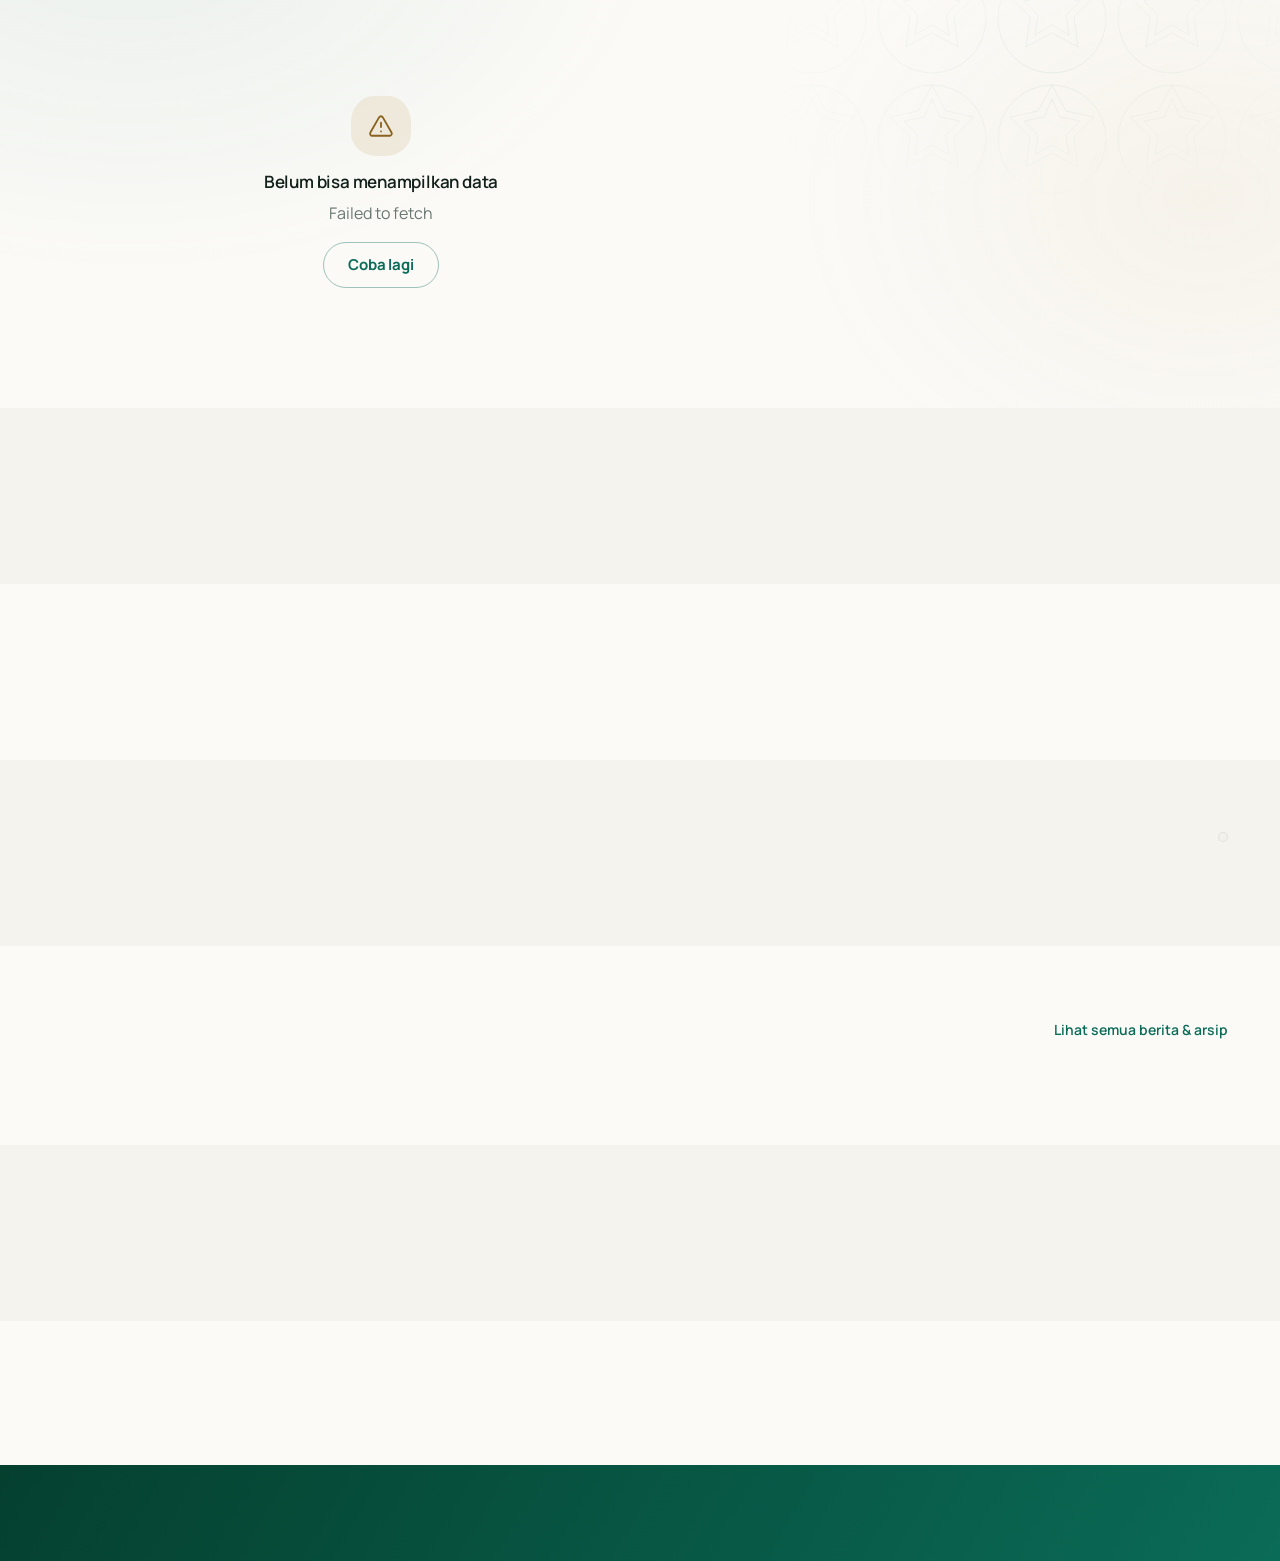
==== commit 2b1a40cd: "Versi 2" ====
--- a/index.html
+++ b/index.html
@@ -14,7 +14,7 @@
 
 <link rel="preconnect" href="https://fonts.googleapis.com">
 <link rel="preconnect" href="https://fonts.gstatic.com" crossorigin>
-<link href="https://fonts.googleapis.com/css2?family=Playfair+Display:wght@600;700&family=Plus+Jakarta+Sans:wght@400;500;600;700;800&display=swap" rel="stylesheet">
+<link href="https://fonts.googleapis.com/css2?family=Fraunces:opsz,wght@9..144,500;9..144,600;9..144,700&family=Manrope:wght@400;500;600;700;800&display=swap" rel="stylesheet">
 <link rel="stylesheet" href="assets/css/base.css">
 <link rel="stylesheet" href="assets/css/public.css">
 </head>
--- a/assets/css/base.css
+++ b/assets/css/base.css
@@ -1,68 +1,81 @@
 /* ============================================================================
-   base.css — Fondasi Desain "Hikmah Modern Sanctuary"
+   base.css — Fondasi Desain "Hikmah Sanctuary"
    ----------------------------------------------------------------------------
-   Seluruh warna, ukuran huruf, jarak, dan lengkungan diambil langsung dari
-   DESIGN.md dan dipakai sebagai CSS variable. Berkas lain hanya MEMAKAI token
-   di sini, tidak pernah menulis nilai warna atau ukuran sendiri.
+   Seluruh warna, ukuran huruf, jarak, dan lengkungan hidup sebagai CSS
+   variable di sini. Berkas lain hanya MEMAKAI token ini; tidak ada warna
+   atau ukuran yang ditulis langsung di tempat lain.
+
+   Tiga keputusan yang menjadi watak tampilan ini:
+
+   1. Kanvasnya putih kertas hangat, bukan abu-abu dingin — meminjam ingatan
+      pada lembar kitab, bukan pada dasbor perangkat lunak.
+   2. Aksennya kuningan antik, bukan oranye amber. Oranye membuat halaman
+      donasi terasa seperti promosi; kuningan terasa seperti lembaga.
+   3. Angka rupiah diperlakukan sebagai tipografi, bukan sekadar teks:
+      selalu tabular, selalu satu tingkat lebih besar dari labelnya.
    ============================================================================ */
 
 /* ---------------------------------------------------------------- Token */
 :root {
   /* Kanvas & permukaan */
-  --canvas: #FAF9F6;
-  --canvas-alt: #F8FAFC;
+  --canvas: #FBFAF7;            /* putih kertas hangat */
+  --canvas-alt: #F5F3ED;        /* satu nada lebih dalam untuk bagian selang-seling */
   --permukaan: #FFFFFF;
-  --permukaan-lembut: #F1F5F9;
+  --permukaan-lembut: #F2F1EB;
 
   /* Warna merek */
-  --primer: #047857;
-  --primer-pekat: #005D42;
-  --primer-terang: #10B981;
-  --primer-samar: rgba(4, 120, 87, 0.10);
-  --emas: #D97706;
-  --emas-tua: #CA8A04;
-  --emas-samar: rgba(217, 119, 6, 0.12);
-
-  /* Teks */
-  --teks: #334155;
-  --teks-kuat: #0F172A;
-  --teks-redup: #64748B;
+  --primer: #0A6B57;            /* zamrud–toska tua */
+  --primer-pekat: #05402F;
+  --primer-terang: #159A74;
+  --primer-samar: rgba(10, 107, 87, 0.09);
+  --emas: #B0812F;              /* kuningan antik */
+  --emas-tua: #8A6220;          /* untuk teks kuningan di latar terang */
+  --emas-terang: #D9B45B;
+  --emas-samar: rgba(176, 129, 47, 0.12);
+
+  /* Teks — hitam kehijauan hangat, bukan abu kebiruan */
+  --teks: #3A443F;
+  --teks-kuat: #122019;
+  --teks-redup: #6B7772;
   --teks-balik: #FFFFFF;
 
   /* Garis & status */
-  --garis: #E2E8F0;
-  --garis-lembut: rgba(15, 23, 42, 0.06);
-  --sukses: #047857;
-  --sukses-latar: #ECFDF5;
-  --galat: #BA1A1A;
-  --galat-latar: #FFDAD6;
-  --ingat: #B45309;
-  --ingat-latar: #FEF3C7;
+  --garis: #E4E1D8;
+  --garis-lembut: rgba(18, 32, 25, 0.07);
+  --sukses: #0A6B57;
+  --sukses-latar: #E8F3EE;
+  --galat: #A8322A;
+  --galat-latar: #FBEAE7;
+  --ingat: #8A6220;
+  --ingat-latar: #FAF2DF;
 
   /* Kaca */
-  --kaca: rgba(255, 255, 255, 0.70);
-  --kaca-tepi: rgba(255, 255, 255, 0.50);
-  --kaca-tinggi: rgba(255, 255, 255, 0.85);
-  --blur: 16px;
-  --blur-tinggi: 24px;
+  --kaca: rgba(255, 255, 255, 0.72);
+  --kaca-tepi: rgba(255, 255, 255, 0.62);
+  --kaca-tinggi: rgba(255, 255, 255, 0.88);
+  --blur: 18px;
+  --blur-tinggi: 26px;
 
   /* Cahaya latar */
-  --sinar-primer: rgba(4, 120, 87, 0.08);
-  --sinar-emas: rgba(217, 119, 6, 0.06);
-
-  /* Bayangan */
-  --bayang-1: 0 10px 30px -10px rgba(4, 120, 87, 0.08);
-  --bayang-2: 0 20px 40px -15px rgba(2, 44, 34, 0.12), 0 0 1px 1px rgba(255, 255, 255, 0.8);
-  --bayang-tombol: 0 8px 20px -4px rgba(4, 120, 87, 0.35);
-  --bayang-emas: 0 8px 20px -4px rgba(217, 119, 6, 0.32);
+  --sinar-primer: rgba(10, 107, 87, 0.07);
+  --sinar-emas: rgba(176, 129, 47, 0.06);
+
+  /* Bayangan — satu tangga, dipakai konsisten sesuai ketinggian elemen */
+  --bayang-1: 0 1px 2px rgba(18, 32, 25, 0.04), 0 8px 24px -12px rgba(5, 64, 47, 0.14);
+  --bayang-2: 0 2px 4px rgba(18, 32, 25, 0.04), 0 18px 40px -16px rgba(5, 64, 47, 0.20);
+  --bayang-3: 0 4px 8px rgba(18, 32, 25, 0.05), 0 32px 64px -24px rgba(5, 64, 47, 0.28);
+  --bayang-tombol: 0 10px 24px -8px rgba(10, 107, 87, 0.45);
+  --bayang-emas: 0 10px 24px -8px rgba(176, 129, 47, 0.42);
 
   /* Lengkungan */
   --r-sm: 0.5rem;
-  --r-md: 1rem;
-  --r-lg: 1.5rem;
-  --r-xl: 2rem;
-  --r-2xl: 3rem;
+  --r-md: 0.875rem;
+  --r-lg: 1.25rem;
+  --r-xl: 1.75rem;
+  --r-2xl: 2.5rem;
   --r-pil: 9999px;
+  /* Lengkung mihrab — satu-satunya bentuk yang boleh mencolok */
+  --r-mihrab: 48% 48% var(--r-lg) var(--r-lg) / 32% 32% var(--r-lg) var(--r-lg);
 
   /* Jarak */
   --s-xs: 0.25rem;
@@ -73,61 +86,76 @@
   --s-2xl: 3rem;
   --s-3xl: 4.5rem;
   --tepi: 2rem;
-  --tepi-hp: 1rem;
+  --tepi-hp: 1.125rem;
   --selang: 1.5rem;
 
   /* Huruf */
-  --judul: 'Playfair Display', Georgia, 'Times New Roman', serif;
-  --badan: 'Plus Jakarta Sans', 'Inter', system-ui, -apple-system, 'Segoe UI', sans-serif;
-
-  --lebar-maks: 1280px;
-  --tinggi-navbar: 72px;
+  --judul: 'Fraunces', 'Iowan Old Style', Georgia, 'Times New Roman', serif;
+  --badan: 'Manrope', system-ui, -apple-system, 'Segoe UI', Roboto, sans-serif;
+
+  /* Gerak */
+  --gerak: cubic-bezier(.22, 1, .36, 1);
+
+  --lebar-maks: 1240px;
+  --tinggi-navbar: 76px;
 }
 
 /* ---------------------------------------------------------------- Gelap */
 :root[data-tema="gelap"] {
-  --canvas: #022C22;
-  --canvas-alt: #0F172A;
+  --canvas: #0A1512;
+  --canvas-alt: #0E1D18;
   --permukaan: rgba(255, 255, 255, 0.045);
-  --permukaan-lembut: rgba(255, 255, 255, 0.07);
-
-  --primer: #10B981;
-  --primer-pekat: #047857;
-  --primer-terang: #34D399;
-  --primer-samar: rgba(16, 185, 129, 0.14);
-  --emas: #F59E0B;
-  --emas-tua: #EAB308;
-  --emas-samar: rgba(245, 158, 11, 0.16);
-
-  --teks: #E2E8F0;
-  --teks-kuat: #F8FAFC;
-  --teks-redup: #94A3B8;
+  --permukaan-lembut: rgba(255, 255, 255, 0.075);
+
+  --primer: #3FBF99;
+  --primer-pekat: #0A6B57;
+  --primer-terang: #6FD9B9;
+  --primer-samar: rgba(63, 191, 153, 0.14);
+  --emas: #D9B45B;
+  --emas-tua: #E7CB86;
+  --emas-terang: #F0DCA8;
+  --emas-samar: rgba(217, 180, 91, 0.15);
+
+  --teks: #D6DEDA;
+  --teks-kuat: #F4F7F5;
+  --teks-redup: #94A49D;
 
   --garis: rgba(255, 255, 255, 0.12);
-  --garis-lembut: rgba(255, 255, 255, 0.08);
-  --sukses-latar: rgba(16, 185, 129, 0.14);
-  --galat: #FF8A80;
-  --galat-latar: rgba(255, 138, 128, 0.14);
-  --ingat: #FBBF24;
-  --ingat-latar: rgba(251, 191, 36, 0.14);
-
-  --kaca: rgba(255, 255, 255, 0.06);
-  --kaca-tepi: rgba(255, 255, 255, 0.12);
-  --kaca-tinggi: rgba(255, 255, 255, 0.10);
-
-  --sinar-primer: rgba(16, 185, 129, 0.10);
-  --sinar-emas: rgba(245, 158, 11, 0.07);
-
-  --bayang-1: 0 10px 30px -10px rgba(0, 0, 0, 0.5);
-  --bayang-2: 0 20px 40px -15px rgba(0, 0, 0, 0.55);
-  --bayang-tombol: 0 8px 20px -4px rgba(16, 185, 129, 0.28);
-  --bayang-emas: 0 8px 20px -4px rgba(245, 158, 11, 0.26);
+  --garis-lembut: rgba(255, 255, 255, 0.07);
+  --sukses-latar: rgba(63, 191, 153, 0.14);
+  --galat: #F19C93;
+  --galat-latar: rgba(241, 156, 147, 0.14);
+  --ingat: #E7CB86;
+  --ingat-latar: rgba(231, 203, 134, 0.13);
+
+  --kaca: rgba(255, 255, 255, 0.055);
+  --kaca-tepi: rgba(255, 255, 255, 0.11);
+  --kaca-tinggi: rgba(255, 255, 255, 0.09);
+
+  --sinar-primer: rgba(63, 191, 153, 0.09);
+  --sinar-emas: rgba(217, 180, 91, 0.06);
+
+  --bayang-1: 0 8px 24px -12px rgba(0, 0, 0, 0.6);
+  --bayang-2: 0 18px 40px -16px rgba(0, 0, 0, 0.66);
+  --bayang-3: 0 32px 64px -24px rgba(0, 0, 0, 0.7);
+  --bayang-tombol: 0 10px 24px -8px rgba(63, 191, 153, 0.3);
+  --bayang-emas: 0 10px 24px -8px rgba(217, 180, 91, 0.28);
 }
 
 /* ---------------------------------------------------------------- Dasar */
 *, *::before, *::after { box-sizing: border-box; }
 
-html { -webkit-text-size-adjust: 100%; scroll-behavior: smooth; }
+/* Atribut hidden harus selalu menang atas display milik kelas.
+   Tanpa baris ini, elemen seperti .pesan atau .panel-kerangka tetap
+   tampil walau sudah diberi atribut hidden — penyebab panel bocor di
+   bawah layar masuk dan kotak galat kosong yang muncul tanpa isi. */
+[hidden] { display: none !important; }
+
+html {
+  -webkit-text-size-adjust: 100%;
+  scroll-behavior: smooth;
+  scroll-padding-top: calc(var(--tinggi-navbar) + 1rem);
+}
 
 body {
   margin: 0;
@@ -135,8 +163,10 @@
   color: var(--teks);
   font-family: var(--badan);
   font-size: 16px;
-  line-height: 1.6;
+  line-height: 1.65;
+  font-optical-sizing: auto;
   -webkit-font-smoothing: antialiased;
+  -moz-osx-font-smoothing: grayscale;
   overflow-x: hidden;
 }
 
@@ -148,46 +178,56 @@
   z-index: 0;
   pointer-events: none;
   background:
-    radial-gradient(60rem 40rem at 12% -8%, var(--sinar-primer), transparent 62%),
-    radial-gradient(48rem 36rem at 92% 26%, var(--sinar-emas), transparent 60%),
-    radial-gradient(56rem 44rem at 28% 92%, var(--sinar-primer), transparent 64%);
+    radial-gradient(56rem 38rem at 10% -10%, var(--sinar-primer), transparent 60%),
+    radial-gradient(44rem 34rem at 94% 22%, var(--sinar-emas), transparent 58%);
 }
 :root[data-tema="gelap"] body {
-  background: linear-gradient(170deg, #022C22 0%, #04362A 45%, #0F172A 100%);
+  background: linear-gradient(168deg, #0A1512 0%, #0C2019 48%, #0A1512 100%);
   background-attachment: fixed;
 }
 
+/* ---------------------------------------------------------------- Tipografi */
 h1, h2, h3, h4 {
   font-family: var(--judul);
   color: var(--teks-kuat);
-  font-weight: 700;
+  font-weight: 600;
   margin: 0 0 var(--s-sm);
-  line-height: 1.2;
-  letter-spacing: -0.015em;
-}
-h1 { font-size: clamp(2.125rem, 5vw, 3.5rem); line-height: 1.12; letter-spacing: -0.02em; }
-h2 { font-size: clamp(1.75rem, 3.4vw, 2.5rem); }
-h3 { font-size: 1.75rem; }
-h4 { font-family: var(--badan); font-size: 1.375rem; font-weight: 700; }
-
-p { margin: 0 0 var(--s-md); }
+  line-height: 1.16;
+  letter-spacing: -0.012em;
+  font-variation-settings: 'SOFT' 0, 'WONK' 0;
+}
+h1 {
+  font-size: clamp(2.25rem, 5.2vw, 3.75rem);
+  line-height: 1.06;
+  letter-spacing: -0.022em;
+  font-weight: 600;
+}
+h2 { font-size: clamp(1.75rem, 3.2vw, 2.5rem); letter-spacing: -0.018em; }
+h3 { font-size: clamp(1.25rem, 2vw, 1.5rem); }
+h4 { font-family: var(--badan); font-size: 1.125rem; font-weight: 700; letter-spacing: -0.005em; }
+
+p { margin: 0 0 var(--s-md); max-width: 72ch; }
 a { color: var(--primer); text-decoration: none; }
-a:hover { text-decoration: underline; }
+a:hover { text-decoration: underline; text-underline-offset: 3px; }
 img { max-width: 100%; display: block; }
-
-/* Angka donasi tidak boleh bergeser saat berubah */
+b, strong { font-weight: 700; color: var(--teks-kuat); }
+
+/* Angka donasi tidak boleh bergeser saat berubah, dan selalu sedikit lebih
+   rapat daripada teks biasa supaya nominal terbaca sebagai satu kesatuan. */
 .angka, .nominal, .statistik-nilai, .progres-teks, td.angka {
   font-variant-numeric: tabular-nums;
   font-feature-settings: 'tnum' 1;
+  letter-spacing: -0.012em;
 }
 
 ::selection { background: var(--primer); color: #fff; }
 
 :focus-visible {
-  outline: 3px solid var(--primer);
-  outline-offset: 2px;
+  outline: 2.5px solid var(--primer);
+  outline-offset: 3px;
   border-radius: var(--r-sm);
 }
+:root[data-tema="gelap"] :focus-visible { outline-color: var(--primer-terang); }
 
 /* ---------------------------------------------------------------- Tata letak */
 .wadah {
@@ -204,7 +244,7 @@
 @media (min-width: 768px) { .bagian { padding: var(--s-3xl) 0; } }
 
 .bagian-alt { background: var(--canvas-alt); }
-:root[data-tema="gelap"] .bagian-alt { background: rgba(255, 255, 255, 0.02); }
+:root[data-tema="gelap"] .bagian-alt { background: rgba(255, 255, 255, 0.022); }
 
 .kisi { display: grid; gap: var(--selang); }
 .kisi-2 { grid-template-columns: 1fr; }
@@ -227,80 +267,96 @@
 .kaca {
   background: var(--kaca);
   border: 1px solid var(--kaca-tepi);
-  backdrop-filter: blur(var(--blur));
-  -webkit-backdrop-filter: blur(var(--blur));
+  backdrop-filter: blur(var(--blur)) saturate(140%);
+  -webkit-backdrop-filter: blur(var(--blur)) saturate(140%);
   border-radius: var(--r-lg);
   box-shadow: var(--bayang-1);
 }
 .kaca-tinggi {
   background: var(--kaca-tinggi);
   border: 1px solid var(--kaca-tepi);
-  backdrop-filter: blur(var(--blur-tinggi));
-  -webkit-backdrop-filter: blur(var(--blur-tinggi));
+  backdrop-filter: blur(var(--blur-tinggi)) saturate(150%);
+  -webkit-backdrop-filter: blur(var(--blur-tinggi)) saturate(150%);
   border-radius: var(--r-lg);
   box-shadow: var(--bayang-2);
 }
 :root[data-tema="gelap"] .kaca,
-:root[data-tema="gelap"] .kaca-tinggi { box-shadow: var(--bayang-1), inset 0 1px 1px rgba(255, 255, 255, 0.08); }
+:root[data-tema="gelap"] .kaca-tinggi {
+  box-shadow: var(--bayang-1), inset 0 1px 1px rgba(255, 255, 255, 0.07);
+}
 
 .kartu {
   background: var(--permukaan);
   border: 1px solid var(--garis);
   border-radius: var(--r-lg);
   box-shadow: var(--bayang-1);
-  transition: box-shadow .25s ease, transform .25s ease;
-}
-.kartu-naik:hover { box-shadow: var(--bayang-2); transform: translateY(-3px); }
+  transition: box-shadow .3s var(--gerak), transform .3s var(--gerak), border-color .3s ease;
+}
+.kartu-naik:hover {
+  box-shadow: var(--bayang-2);
+  transform: translateY(-4px);
+  border-color: var(--primer-samar);
+}
+.kartu-naik:active { transform: translateY(-1px) scale(.995); }
 .kartu-isi { padding: var(--s-lg); }
 
 /* ---------------------------------------------------------------- Tombol */
 .tombol {
+  position: relative;
   display: inline-flex;
   align-items: center;
   justify-content: center;
-  gap: var(--s-sm);
-  padding: 0.8rem 1.6rem;
+  gap: 0.55rem;
+  min-height: 46px;
+  padding: 0.75rem 1.5rem;
   border-radius: var(--r-pil);
   border: 1.5px solid transparent;
   font-family: var(--badan);
   font-size: 0.9375rem;
-  font-weight: 600;
-  letter-spacing: 0.01em;
+  font-weight: 700;
+  letter-spacing: -0.005em;
   cursor: pointer;
   text-decoration: none;
-  transition: transform .18s ease, box-shadow .25s ease, background .2s ease, color .2s ease;
   line-height: 1.2;
-}
-.tombol:hover { text-decoration: none; }
-.tombol:active { transform: scale(0.98); }
-.tombol[disabled], .tombol[aria-disabled="true"] { opacity: .55; cursor: not-allowed; transform: none; }
-
-.tombol-primer { background: var(--primer); color: #fff; }
-.tombol-primer:hover { box-shadow: var(--bayang-tombol); }
-:root[data-tema="gelap"] .tombol-primer { color: #03241B; }
+  transition: transform .22s var(--gerak), box-shadow .28s var(--gerak),
+              background .22s ease, color .22s ease, border-color .22s ease;
+}
+.tombol:hover { text-decoration: none; transform: translateY(-2px); }
+.tombol:active { transform: translateY(0) scale(0.97); transition-duration: .08s; }
+.tombol[disabled], .tombol[aria-disabled="true"] {
+  opacity: .5; cursor: not-allowed; transform: none; box-shadow: none;
+}
+
+.tombol-primer { background: var(--primer); color: #fff; box-shadow: 0 1px 2px rgba(5, 64, 47, .2); }
+.tombol-primer:hover { background: var(--primer-pekat); box-shadow: var(--bayang-tombol); }
+:root[data-tema="gelap"] .tombol-primer { color: #04231B; }
+:root[data-tema="gelap"] .tombol-primer:hover { background: var(--primer-terang); }
 
 .tombol-emas {
-  background: linear-gradient(100deg, var(--emas), var(--emas-tua));
-  color: #fff;
-}
-:root[data-tema="gelap"] .tombol-emas { color: #2F1500; }
+  background: linear-gradient(118deg, var(--emas-terang) -10%, var(--emas) 55%, var(--emas-tua) 120%);
+  color: #FFFDF7;
+  box-shadow: 0 1px 2px rgba(90, 64, 16, .22);
+}
+:root[data-tema="gelap"] .tombol-emas { color: #2A1D04; }
 .tombol-emas:hover { box-shadow: var(--bayang-emas); }
 
 .tombol-hantu {
   background: transparent;
   color: var(--primer);
-  border-color: var(--primer);
-}
-.tombol-hantu:hover { background: var(--primer-samar); }
+  border-color: var(--primer);              /* cadangan untuk peramban lama */
+  border-color: color-mix(in srgb, var(--primer) 38%, transparent);
+}
+.tombol-hantu:hover { background: var(--primer-samar); border-color: var(--primer); }
 
 .tombol-lembut {
   background: var(--permukaan);
-  color: var(--teks);
+  color: var(--teks-kuat);
   border-color: var(--garis);
-}
-.tombol-lembut:hover { background: var(--permukaan-lembut); }
-
-.tombol-kecil { padding: 0.5rem 1rem; font-size: 0.8125rem; }
+  box-shadow: var(--bayang-1);
+}
+.tombol-lembut:hover { background: var(--permukaan-lembut); box-shadow: var(--bayang-2); }
+
+.tombol-kecil { min-height: 36px; padding: 0.45rem 1rem; font-size: 0.8125rem; }
 .tombol-penuh { width: 100%; }
 
 .tombol-bulat {
@@ -311,97 +367,128 @@
   color: var(--teks);
   display: inline-flex; align-items: center; justify-content: center;
   cursor: pointer;
-}
-.tombol-bulat:hover { background: var(--permukaan-lembut); }
+  transition: background .2s ease, color .2s ease, transform .18s var(--gerak), box-shadow .22s ease;
+}
+.tombol-bulat:hover { background: var(--permukaan-lembut); color: var(--primer); transform: translateY(-1px); }
+.tombol-bulat:active { transform: scale(0.93); }
 
 /* ---------------------------------------------------------------- Lencana */
 .lencana {
   display: inline-flex;
   align-items: center;
-  gap: var(--s-xs);
-  padding: 0.3rem 0.75rem;
+  gap: 0.3rem;
+  padding: 0.28rem 0.7rem;
   border-radius: var(--r-pil);
   font-size: 0.75rem;
   font-weight: 700;
-  letter-spacing: 0.03em;
+  letter-spacing: -0.003em;
   background: var(--primer-samar);
   color: var(--primer);
   white-space: nowrap;
 }
-.lencana-emas { background: var(--emas-samar); color: var(--emas); }
+.lencana-emas { background: var(--emas-samar); color: var(--emas-tua); }
+:root[data-tema="gelap"] .lencana-emas { color: var(--emas); }
 .lencana-netral { background: var(--permukaan-lembut); color: var(--teks-redup); }
 .lencana-sukses { background: var(--sukses-latar); color: var(--sukses); }
 .lencana-ingat { background: var(--ingat-latar); color: var(--ingat); }
 .lencana-galat { background: var(--galat-latar); color: var(--galat); }
 
+/* Label kecil di atas judul bagian.
+   Sengaja TIDAK huruf besar semua: versi kapital membuat halaman terasa
+   seperti templat pemasaran, sedangkan lembaga ini berbicara dengan tenang. */
 .label-atas {
-  font-size: 0.6875rem;
+  font-family: var(--badan);
+  font-size: 0.8125rem;
   font-weight: 700;
-  letter-spacing: 0.12em;
-  text-transform: uppercase;
-  color: var(--primer);
-  margin-bottom: var(--s-xs);
-  display: block;
-}
+  letter-spacing: 0.005em;
+  color: var(--emas-tua);
+  margin-bottom: 0.45rem;
+  display: flex;
+  align-items: center;
+  gap: 0.55rem;
+}
+.label-atas::before {
+  content: '';
+  width: 1.6rem; height: 2px; flex: none;
+  border-radius: var(--r-pil);
+  background: currentColor;
+  opacity: .55;
+}
+:root[data-tema="gelap"] .label-atas { color: var(--emas); }
 
 /* ---------------------------------------------------------------- Formulir */
 .bidang { display: flex; flex-direction: column; gap: 0.375rem; margin-bottom: var(--s-md); }
 .bidang > label {
-  font-size: 0.8125rem;
-  font-weight: 600;
-  color: var(--teks);
-  letter-spacing: 0.01em;
-}
-.bidang .bantu { font-size: 0.75rem; color: var(--teks-redup); }
-.bidang .galat-pesan { font-size: 0.75rem; color: var(--galat); font-weight: 600; }
+  font-size: 0.875rem;
+  font-weight: 700;
+  color: var(--teks-kuat);
+  letter-spacing: -0.004em;
+}
+.bidang .bantu { font-size: 0.8125rem; color: var(--teks-redup); line-height: 1.5; }
+.bidang .galat-pesan { font-size: 0.8125rem; color: var(--galat); font-weight: 700; }
 .wajib { color: var(--galat); }
 
 input[type="text"], input[type="email"], input[type="tel"], input[type="number"],
 input[type="date"], input[type="search"], input[type="password"], select, textarea {
   width: 100%;
-  padding: 0.75rem 1rem;
+  min-height: 46px;
+  padding: 0.7rem 1rem;
   font-family: var(--badan);
   font-size: 0.9375rem;
-  color: var(--teks);
+  font-weight: 500;
+  color: var(--teks-kuat);
   background: var(--permukaan);
   border: 1.5px solid var(--garis);
   border-radius: var(--r-md);
-  transition: border-color .2s ease, box-shadow .2s ease;
-}
-textarea { border-radius: var(--r-md); resize: vertical; min-height: 92px; }
+  transition: border-color .2s ease, box-shadow .2s ease, background .2s ease;
+}
+textarea { resize: vertical; min-height: 96px; line-height: 1.6; }
+input:hover, select:hover, textarea:hover {
+  border-color: var(--teks-redup);          /* cadangan untuk peramban lama */
+  border-color: color-mix(in srgb, var(--primer) 32%, var(--garis));
+}
 input:focus, select:focus, textarea:focus {
   outline: none;
   border-color: var(--primer);
-  box-shadow: 0 0 0 3px var(--primer-samar);
+  box-shadow: 0 0 0 4px var(--primer-samar);
 }
 input[aria-invalid="true"], textarea[aria-invalid="true"] { border-color: var(--galat); }
-input::placeholder, textarea::placeholder { color: var(--teks-redup); opacity: .8; }
+input[aria-invalid="true"]:focus, textarea[aria-invalid="true"]:focus {
+  box-shadow: 0 0 0 4px var(--galat-latar);
+}
+input::placeholder, textarea::placeholder { color: var(--teks-redup); opacity: .75; }
 
 .centang { display: flex; align-items: flex-start; gap: var(--s-sm); cursor: pointer; }
-.centang input { width: 18px; height: 18px; accent-color: var(--primer); margin-top: 2px; flex: none; cursor: pointer; }
-.centang span { font-size: 0.8125rem; color: var(--teks); }
+.centang input { width: 19px; height: 19px; accent-color: var(--primer); margin-top: 2px; flex: none; cursor: pointer; }
+.centang span { font-size: 0.875rem; color: var(--teks); line-height: 1.55; }
 
 /* Chip nominal cepat */
 .chip-nominal {
-  padding: 0.65rem 0.5rem;
-  border-radius: var(--r-pil);
-  border: 1.5px solid var(--kaca-tepi);
-  background: var(--kaca);
-  color: var(--teks);
-  font-weight: 600;
+  padding: 0.6rem 0.5rem;
+  border-radius: var(--r-pil);
+  border: 1.5px solid var(--garis);
+  background: var(--permukaan);
+  color: var(--teks-kuat);
+  font-weight: 700;
   font-size: 0.875rem;
   font-variant-numeric: tabular-nums;
+  letter-spacing: -0.01em;
   cursor: pointer;
-  transition: all .18s ease;
-}
-.chip-nominal:hover { border-color: var(--primer); color: var(--primer); }
+  transition: border-color .2s ease, color .2s ease, background .2s ease,
+              transform .18s var(--gerak), box-shadow .22s ease;
+}
+.chip-nominal:hover {
+  border-color: var(--primer); color: var(--primer);
+  transform: translateY(-2px); box-shadow: var(--bayang-1);
+}
+.chip-nominal:active { transform: scale(0.96); }
 .chip-nominal[aria-pressed="true"] {
   background: var(--primer);
   color: #fff;
   border-color: var(--primer);
-  box-shadow: 0 0 0 2px var(--primer), 0 4px 12px rgba(4, 120, 87, .2);
-}
-:root[data-tema="gelap"] .chip-nominal[aria-pressed="true"] { color: #03241B; }
+  box-shadow: var(--bayang-tombol);
+}
+:root[data-tema="gelap"] .chip-nominal[aria-pressed="true"] { color: #04231B; }
 
 /* Tab kategori bergaya pil */
 .tab-pil {
@@ -409,77 +496,85 @@
   gap: 2px;
   padding: 4px;
   border-radius: var(--r-pil);
-  background: rgba(15, 23, 42, 0.04);
+  background: var(--permukaan-lembut);
+  border: 1px solid var(--garis-lembut);
   overflow-x: auto;
   max-width: 100%;
   scrollbar-width: none;
 }
 .tab-pil::-webkit-scrollbar { display: none; }
-:root[data-tema="gelap"] .tab-pil { background: rgba(255, 255, 255, 0.05); }
 .tab-pil button {
-  padding: 0.5rem 1rem;
+  padding: 0.5rem 1.1rem;
+  min-height: 38px;
   border: 0;
   border-radius: var(--r-pil);
   background: transparent;
   color: var(--teks-redup);
   font-family: var(--badan);
-  font-size: 0.8125rem;
-  font-weight: 600;
+  font-size: 0.8438rem;
+  font-weight: 700;
+  letter-spacing: -0.005em;
   cursor: pointer;
   white-space: nowrap;
-  transition: all .2s ease;
-}
-.tab-pil button:hover { color: var(--teks); }
+  transition: color .2s ease, background .25s var(--gerak), box-shadow .25s ease;
+}
+.tab-pil button:hover { color: var(--teks-kuat); }
+.tab-pil button:active { transform: scale(0.97); }
 .tab-pil button[aria-selected="true"] {
   background: var(--permukaan);
   color: var(--primer);
-  box-shadow: 0 2px 8px rgba(0, 0, 0, .06);
-}
-:root[data-tema="gelap"] .tab-pil button[aria-selected="true"] { background: rgba(255, 255, 255, .12); }
+  box-shadow: var(--bayang-1);
+}
+:root[data-tema="gelap"] .tab-pil button[aria-selected="true"] { background: rgba(255, 255, 255, .11); }
 
 /* ---------------------------------------------------------------- Progres */
 .progres {
-  height: 8px;
+  height: 9px;
   border-radius: var(--r-pil);
   background: var(--permukaan-lembut);
   overflow: hidden;
+  box-shadow: inset 0 1px 2px rgba(18, 32, 25, .06);
 }
 .progres > i {
   display: block;
   height: 100%;
   border-radius: var(--r-pil);
-  background: linear-gradient(90deg, var(--primer), var(--primer-terang));
+  background: linear-gradient(90deg, var(--primer-pekat), var(--primer) 55%, var(--primer-terang));
   width: 0;
-  transition: width .9s cubic-bezier(.22, 1, .36, 1);
-}
-.progres-emas > i { background: linear-gradient(90deg, var(--emas), var(--emas-tua)); }
+  transition: width 1.1s var(--gerak);
+}
+.progres-emas > i { background: linear-gradient(90deg, var(--emas-tua), var(--emas) 55%, var(--emas-terang)); }
 
 /* ---------------------------------------------------------------- Ikon */
-.ikon { width: 20px; height: 20px; flex: none; fill: none; stroke: currentColor; stroke-width: 1.8; stroke-linecap: round; stroke-linejoin: round; }
+.ikon { width: 20px; height: 20px; flex: none; fill: none; stroke: currentColor; stroke-width: 1.7; stroke-linecap: round; stroke-linejoin: round; }
 .ikon-sm { width: 16px; height: 16px; }
 .ikon-lg { width: 26px; height: 26px; }
 .ikon-wadah {
   width: 48px; height: 48px;
-  border-radius: var(--r-pil);
+  border-radius: 38% 38% 42% 42% / 44% 44% 38% 38%;   /* kubah lembut */
   display: inline-flex; align-items: center; justify-content: center;
   background: var(--primer-samar); color: var(--primer);
   flex: none;
 }
-.ikon-wadah-emas { background: var(--emas-samar); color: var(--emas); }
+.ikon-wadah-emas { background: var(--emas-samar); color: var(--emas-tua); }
+:root[data-tema="gelap"] .ikon-wadah-emas { color: var(--emas); }
 
 /* ---------------------------------------------------------------- Pesan */
 .pesan {
   display: flex;
-  gap: var(--s-sm);
+  gap: 0.65rem;
   padding: var(--s-md);
   border-radius: var(--r-md);
   font-size: 0.875rem;
+  line-height: 1.55;
   border: 1px solid transparent;
-}
-.pesan-info { background: var(--primer-samar); color: var(--primer); border-color: var(--primer-samar); }
-.pesan-ingat { background: var(--ingat-latar); color: var(--ingat); }
-.pesan-galat { background: var(--galat-latar); color: var(--galat); }
-.pesan-sukses { background: var(--sukses-latar); color: var(--sukses); }
+  align-items: flex-start;
+}
+.pesan-info { background: var(--primer-samar); color: var(--primer-pekat); border-color: var(--primer-samar); }
+:root[data-tema="gelap"] .pesan-info { color: var(--primer-terang); }
+.pesan-ingat { background: var(--ingat-latar); color: var(--ingat); border-color: var(--emas-samar); }
+.pesan-galat { background: var(--galat-latar); color: var(--galat); border-color: rgba(168, 50, 42, .18); }
+.pesan-sukses { background: var(--sukses-latar); color: var(--sukses); border-color: var(--primer-samar); }
 
 /* Toast */
 #toast-wadah {
@@ -501,27 +596,51 @@
   background: var(--teks-kuat);
   color: #fff;
   font-size: 0.875rem;
-  box-shadow: var(--bayang-2);
+  font-weight: 500;
+  box-shadow: var(--bayang-3);
   display: flex;
   gap: var(--s-sm);
   align-items: flex-start;
-  animation: naik .28s cubic-bezier(.22, 1, .36, 1);
+  animation: naik .32s var(--gerak);
 }
 .toast-galat { background: var(--galat); }
-.toast-sukses { background: var(--primer); }
-@keyframes naik { from { opacity: 0; transform: translateY(12px); } to { opacity: 1; transform: none; } }
+.toast-sukses { background: var(--primer-pekat); }
+@keyframes naik { from { opacity: 0; transform: translateY(14px) scale(.98); } to { opacity: 1; transform: none; } }
 
 /* ---------------------------------------------------------------- Rangka muat */
 .rangka {
   background: linear-gradient(90deg, var(--permukaan-lembut) 25%, var(--garis) 37%, var(--permukaan-lembut) 63%);
   background-size: 400% 100%;
-  animation: geser 1.4s ease infinite;
+  animation: geser 1.5s ease infinite;
   border-radius: var(--r-sm);
   color: transparent !important;
 }
 @keyframes geser { from { background-position: 100% 50%; } to { background-position: 0 50%; } }
 .rangka-baris { height: 14px; margin-bottom: 8px; }
 .rangka-kartu { height: 320px; border-radius: var(--r-lg); }
+
+/* ---------------------------------------------------------------- Ungkap
+   Satu gerakan pendek saat bagian pertama kali terlihat. Jaraknya sengaja
+   kecil (14px) dan hanya sekali — bukan untuk menghibur, melainkan untuk
+   memberi tahu mata bahwa ada bagian baru yang masuk. */
+.ungkap {
+  opacity: 0;
+  transform: translateY(14px);
+  transition: opacity .55s var(--gerak), transform .55s var(--gerak);
+  will-change: opacity, transform;
+}
+.ungkap-tampil { opacity: 1; transform: none; }
+.ungkap-tunda-1 { transition-delay: .06s; }
+.ungkap-tunda-2 { transition-delay: .12s; }
+.ungkap-tunda-3 { transition-delay: .18s; }
+
+/* Pergantian isi setelah menyaring kategori */
+@keyframes masukHalus { from { opacity: 0; transform: translateY(10px); } to { opacity: 1; transform: none; } }
+.masuk-halus > * { animation: masukHalus .42s var(--gerak) backwards; }
+.masuk-halus > *:nth-child(2) { animation-delay: .05s; }
+.masuk-halus > *:nth-child(3) { animation-delay: .1s; }
+.masuk-halus > *:nth-child(4) { animation-delay: .15s; }
+.masuk-halus > *:nth-child(n+5) { animation-delay: .2s; }
 
 /* ---------------------------------------------------------------- Lain-lain */
 .sr-only {
@@ -531,19 +650,20 @@
 .lewati {
   position: absolute; top: -60px; left: 16px; z-index: 300;
   background: var(--primer); color: #fff; padding: 0.7rem 1.2rem;
-  border-radius: var(--r-pil); font-weight: 600;
+  border-radius: var(--r-pil); font-weight: 700;
 }
 .lewati:focus { top: 12px; }
 
+.potong-1 { display: -webkit-box; -webkit-line-clamp: 1; -webkit-box-orient: vertical; overflow: hidden; }
 .potong-2 { display: -webkit-box; -webkit-line-clamp: 2; -webkit-box-orient: vertical; overflow: hidden; }
 .potong-3 { display: -webkit-box; -webkit-line-clamp: 3; -webkit-box-orient: vertical; overflow: hidden; }
 
 .redup { color: var(--teks-redup); }
-.kecil { font-size: 0.8125rem; }
-.mini { font-size: 0.75rem; }
+.kecil { font-size: 0.875rem; }
+.mini { font-size: 0.78125rem; }
 .tebal { font-weight: 700; }
 .tengah { text-align: center; }
-.mono { font-family: ui-monospace, 'SF Mono', 'JetBrains Mono', Menlo, monospace; letter-spacing: 0.02em; }
+.mono { font-family: ui-monospace, 'SF Mono', 'JetBrains Mono', Menlo, monospace; letter-spacing: 0.01em; font-size: .9em; }
 
 hr.pemisah { border: 0; border-top: 1px solid var(--garis); margin: var(--s-lg) 0; }
 
@@ -554,4 +674,5 @@
     transition-duration: .001ms !important;
     scroll-behavior: auto !important;
   }
-}
+  .ungkap { opacity: 1; transform: none; }
+}
--- a/assets/css/public.css
+++ b/assets/css/public.css
@@ -30,14 +30,17 @@
 .merek:hover { text-decoration: none; }
 .merek img { height: 36px; width: auto; object-fit: contain; }
 .merek-tanda {
-  width: 38px; height: 38px; border-radius: var(--r-pil);
-  background: var(--primer); color: #fff;
+  width: 40px; height: 40px;
+  border-radius: 38% 38% 42% 42% / 46% 46% 38% 38%;   /* kubah, sama dengan .ikon-wadah */
+  background: linear-gradient(150deg, var(--primer), var(--primer-pekat));
+  color: #fff;
   display: grid; place-items: center;
-  font-family: var(--judul); font-weight: 700; font-size: 1rem;
+  font-family: var(--judul); font-weight: 600; font-size: 1.0625rem;
+  box-shadow: var(--bayang-1);
   flex: none;
 }
 .merek-nama { font-family: var(--judul); font-size: 1.0625rem; font-weight: 700; color: var(--primer); line-height: 1.15; }
-.merek-tagline { font-size: 0.625rem; font-weight: 700; letter-spacing: 0.14em; text-transform: uppercase; color: var(--teks-redup); }
+.merek-tagline { font-size: 0.6875rem; font-weight: 600; color: var(--teks-redup); letter-spacing: -0.002em; }
 
 .menu { display: none; align-items: center; gap: 0.25rem; }
 @media (min-width: 1024px) { .menu { display: flex; } }
@@ -78,8 +81,22 @@
 .menu-hp a:hover { background: var(--permukaan-lembut); text-decoration: none; }
 
 /* ---------------------------------------------------------------- Hero */
-.hero { padding: var(--s-xl) 0 var(--s-2xl); }
+/* Hero adalah satu-satunya tempat pola girih muncul. Dipakai sebagai latar
+   berstruktur, bukan hiasan yang ditebar ke seluruh halaman. */
+.hero { padding: var(--s-xl) 0 var(--s-2xl); position: relative; isolation: isolate; }
 @media (min-width: 1024px) { .hero { padding: var(--s-2xl) 0 var(--s-3xl); } }
+.hero::before {
+  content: '';
+  position: absolute; inset: -10% 0 20% 40%;
+  z-index: -1;
+  opacity: .5;
+  pointer-events: none;
+  background-image: url("data:image/svg+xml,%3Csvg xmlns='http://www.w3.org/2000/svg' width='120' height='120' viewBox='0 0 120 120'%3E%3Cg fill='none' stroke='%230A6B57' stroke-width='1' stroke-opacity='.14'%3E%3Cpath d='M60 6 74 32 102 38 82 58 86 88 60 74 34 88 38 58 18 38 46 32Z'/%3E%3Cpath d='M60 20 68 38 88 42 74 56 77 76 60 66 43 76 46 56 32 42 52 38Z'/%3E%3Ccircle cx='60' cy='60' r='54'/%3E%3C/g%3E%3C/svg%3E");
+  background-size: 120px 120px;
+  -webkit-mask-image: radial-gradient(60% 60% at 70% 30%, #000, transparent 72%);
+  mask-image: radial-gradient(60% 60% at 70% 30%, #000, transparent 72%);
+}
+@media (max-width: 1023px) { .hero::before { display: none; } }
 
 .hero-kisi { display: grid; gap: var(--s-xl); align-items: center; }
 @media (min-width: 1024px) { .hero-kisi { grid-template-columns: 7fr 5fr; gap: var(--s-2xl); } }
@@ -92,43 +109,72 @@
   background: var(--permukaan);
   border: 1px solid var(--garis);
   box-shadow: var(--bayang-1);
-  font-size: 0.6875rem; font-weight: 700;
-  letter-spacing: 0.06em; text-transform: uppercase;
-  color: var(--teks);
+  font-size: 0.8125rem; font-weight: 700;
+  letter-spacing: -0.004em;
+  color: var(--teks-kuat);
   margin-bottom: var(--s-lg);
 }
-.hero-badge .ikon { color: var(--emas); }
-
-.hero h1 { color: var(--primer); margin-bottom: var(--s-md); }
-.hero-sub { font-size: 1.0625rem; line-height: 1.75; color: var(--teks-redup); max-width: 46ch; }
+.hero-badge .ikon { color: var(--emas-tua); }
+:root[data-tema="gelap"] .hero-badge .ikon { color: var(--emas); }
+
+.hero h1 { color: var(--primer-pekat); margin-bottom: var(--s-md); text-wrap: balance; }
+:root[data-tema="gelap"] .hero h1 { color: var(--teks-kuat); }
+.hero-sub { font-size: 1.0625rem; line-height: 1.72; color: var(--teks); max-width: 46ch; }
 @media (min-width: 768px) { .hero-sub { font-size: 1.125rem; } }
 
 .hero-aksi { display: flex; flex-wrap: wrap; gap: var(--s-md); margin: var(--s-lg) 0 var(--s-xl); }
 .hero-aksi .tombol { padding: 0.95rem 1.75rem; font-size: 1rem; }
 
-.hero-metrik { display: grid; grid-template-columns: repeat(3, 1fr); gap: var(--s-md); }
-.hero-metrik b { display: block; font-family: var(--judul); font-size: clamp(1.1rem, 2.6vw, 1.5rem); color: var(--primer); }
-.hero-metrik span { font-size: 0.6875rem; color: var(--teks-redup); font-weight: 600; }
+/* Metrik hero: angka satu tingkat di atas labelnya, dipisah garis rambut —
+   strukturnya yang memberi tahu mata bahwa ini tiga hal sejajar. */
+.hero-metrik { display: grid; grid-template-columns: repeat(3, 1fr); gap: 0; }
+.hero-metrik > div { padding-left: var(--s-md); border-left: 1px solid var(--garis); }
+.hero-metrik > div:first-child { padding-left: 0; border-left: 0; }
+.hero-metrik b {
+  display: block;
+  font-family: var(--judul);
+  font-weight: 600;
+  font-size: clamp(1.25rem, 2.8vw, 1.75rem);
+  color: var(--primer-pekat);
+  line-height: 1.1;
+}
+:root[data-tema="gelap"] .hero-metrik b { color: var(--primer-terang); }
+.hero-metrik span { display: block; font-size: 0.78125rem; color: var(--teks-redup); font-weight: 600; margin-top: .2rem; }
+@media (max-width: 420px) {
+  .hero-metrik > div { padding-left: 0.75rem; }
+  .hero-metrik span { font-size: 0.6875rem; line-height: 1.35; }
+}
 
 .hero-visual { position: relative; }
+/* Lengkung mihrab — satu-satunya bentuk yang sengaja mencolok di situs ini.
+   Bentuk ini datang dari bangunan masjid pesantren itu sendiri, bukan dari
+   pustaka komponen. */
 .hero-gambar {
   position: relative;
   width: 100%;
   aspect-ratio: 4 / 5;
-  max-height: 480px;
-  border-radius: var(--r-xl);
+  max-height: 500px;
+  border-radius: var(--r-mihrab);
   overflow: hidden;
   background: var(--permukaan-lembut);
-  box-shadow: var(--bayang-2);
+  box-shadow: var(--bayang-3);
+}
+.hero-gambar::before {
+  content: '';
+  position: absolute; inset: 10px;
+  z-index: 2;
+  border: 1px solid rgba(217, 180, 91, .5);
+  border-radius: var(--r-mihrab);
+  pointer-events: none;
 }
 .hero-gambar img { width: 100%; height: 100%; object-fit: cover; }
 .hero-gambar::after {
   content: '';
   position: absolute; inset: 0;
-  background: linear-gradient(to top, rgba(2, 44, 34, .72), transparent 46%);
+  background: linear-gradient(to top, rgba(5, 64, 47, .78), rgba(5, 64, 47, .12) 44%, transparent 62%);
 }
 .hero-kartu-gambar {
-  position: absolute; left: var(--s-md); right: var(--s-md); bottom: var(--s-md);
+  position: absolute; left: 22px; right: 22px; bottom: 22px;
   z-index: 2;
   padding: 0.8rem 1rem;
   border-radius: var(--r-md);
@@ -158,76 +204,145 @@
 .judul-bagian p { color: var(--teks-redup); max-width: 62ch; margin: 0; }
 .judul-tengah { text-align: center; }
 .judul-tengah p { margin-inline: auto; }
+/* .label-atas memakai flex, jadi text-align dari .judul-tengah tidak
+   mengenainya — perataannya harus disebut sendiri. */
+.judul-tengah .label-atas { justify-content: center; }
+.judul-tengah h2 { text-wrap: balance; }
 
 /* ---------------------------------------------------------------- Statistik */
-.statistik-kartu { padding: var(--s-lg); display: flex; flex-direction: column; gap: var(--s-md); }
-.statistik-nilai { font-family: var(--judul); font-size: clamp(1.75rem, 4vw, 2.25rem); color: var(--teks-kuat); line-height: 1; }
-.statistik-label { font-size: 0.8125rem; font-weight: 700; color: var(--primer); margin-top: 0.3rem; }
+/* Kartu statistik sengaja paling datar di halaman ini: ia melaporkan angka,
+   tidak meminta diklik. Kartu program yang berhak tampil paling tinggi. */
+.statistik-kartu {
+  padding: var(--s-lg);
+  display: flex; flex-direction: column; gap: var(--s-md);
+  box-shadow: none;
+  background: var(--permukaan);
+}
+.statistik-kartu.kartu-naik:hover { transform: none; box-shadow: var(--bayang-1); }
+.statistik-nilai {
+  font-family: var(--judul); font-weight: 600;
+  font-size: clamp(1.875rem, 4vw, 2.375rem);
+  color: var(--teks-kuat); line-height: 1;
+}
+.statistik-label { font-size: 0.875rem; font-weight: 700; color: var(--primer); margin-top: 0.35rem; }
 
 /* ---------------------------------------------------------------- Pilar */
-.pilar-kartu { padding: var(--s-xl); display: flex; flex-direction: column; justify-content: space-between; gap: var(--s-lg); }
-.pilar-kartu .ikon-wadah { width: 54px; height: 54px; border-radius: var(--r-md); transition: all .25s ease; }
-.pilar-kartu:hover .ikon-wadah { background: var(--primer); color: #fff; }
+.pilar-kartu {
+  padding: var(--s-xl);
+  display: flex; flex-direction: column; justify-content: space-between; gap: var(--s-lg);
+  position: relative; overflow: hidden;
+}
+.pilar-kartu::before {
+  content: '';
+  position: absolute; left: 0; top: 0; bottom: 0; width: 3px;
+  background: linear-gradient(to bottom, var(--emas-terang), var(--emas));
+  opacity: 0;
+  transition: opacity .3s ease;
+}
+.pilar-kartu:hover::before { opacity: 1; }
+.pilar-kartu .ikon-wadah { width: 56px; height: 56px; transition: background .28s ease, color .28s ease, transform .28s var(--gerak); }
+.pilar-kartu:hover .ikon-wadah { background: var(--primer); color: #fff; transform: rotate(-4deg) scale(1.05); }
 .pilar-kartu:hover .ikon-wadah-emas { background: var(--emas); color: #fff; }
 .pilar-poin { display: flex; flex-direction: column; gap: var(--s-xs); }
 .pilar-poin div { display: flex; gap: var(--s-sm); align-items: flex-start; font-size: 0.875rem; }
 .pilar-poin .ikon { color: var(--primer); margin-top: 2px; }
 
 /* ---------------------------------------------------------------- Kartu kampanye */
+/* Kartu program adalah elemen yang memindahkan uang, jadi ia diberi
+   ketinggian tertinggi di halaman dan satu-satunya yang naik saat disentuh. */
 .kampanye {
   display: flex; flex-direction: column;
   border-radius: var(--r-xl);
   overflow: hidden;
   background: var(--permukaan);
   border: 1px solid var(--garis);
-  box-shadow: var(--bayang-1);
-  transition: box-shadow .25s ease, transform .25s ease;
-}
-.kampanye:hover { box-shadow: var(--bayang-2); transform: translateY(-3px); }
+  box-shadow: var(--bayang-2);
+  transition: box-shadow .32s var(--gerak), transform .32s var(--gerak), border-color .32s ease;
+}
+.kampanye:hover {
+  box-shadow: var(--bayang-3);
+  transform: translateY(-5px);
+  border-color: var(--emas-samar);
+}
+.kampanye:active { transform: translateY(-1px) scale(.995); transition-duration: .1s; }
+.kampanye:focus-within { border-color: var(--primer); }
 .kampanye-gambar {
   position: relative;
   aspect-ratio: 16 / 10;
   background: var(--permukaan-lembut);
   overflow: hidden;
 }
-.kampanye-gambar img { width: 100%; height: 100%; object-fit: cover; transition: transform .5s ease; }
-.kampanye:hover .kampanye-gambar img { transform: scale(1.04); }
+.kampanye-gambar img { width: 100%; height: 100%; object-fit: cover; transition: transform .6s var(--gerak); }
+.kampanye:hover .kampanye-gambar img { transform: scale(1.05); }
+/* Sapuan gelap tipis di kaki gambar supaya lencana sisa hari tetap terbaca
+   di atas foto seterang apa pun. */
+.kampanye-gambar::after {
+  content: '';
+  position: absolute; inset: auto 0 0 0; height: 45%;
+  background: linear-gradient(to top, rgba(5, 64, 47, .55), transparent);
+  pointer-events: none;
+}
 .kampanye-kategori {
-  position: absolute; top: var(--s-sm); left: var(--s-sm);
+  position: absolute; top: 0.75rem; left: 0.75rem;
+  z-index: 2;
   padding: 0.3rem 0.8rem;
   border-radius: var(--r-pil);
-  background: var(--kaca-tinggi);
+  background: rgba(255, 255, 255, .92);
   backdrop-filter: blur(var(--blur));
   -webkit-backdrop-filter: blur(var(--blur));
-  font-size: 0.6875rem; font-weight: 700; color: var(--primer);
+  font-size: 0.75rem; font-weight: 700; color: var(--primer-pekat);
+  box-shadow: var(--bayang-1);
 }
 .kampanye-sisa {
-  position: absolute; bottom: var(--s-sm); right: var(--s-sm);
-  padding: 0.25rem 0.7rem;
+  position: absolute; bottom: 0.75rem; right: 0.75rem;
+  z-index: 2;
+  padding: 0.28rem 0.7rem;
   border-radius: var(--r-pil);
-  background: rgba(2, 44, 34, .82);
-  color: #fff; font-size: 0.6875rem; font-weight: 600;
+  background: rgba(5, 64, 47, .85);
+  color: #fff; font-size: 0.75rem; font-weight: 600;
   display: flex; align-items: center; gap: 4px;
 }
 .kampanye-isi { padding: var(--s-lg); display: flex; flex-direction: column; gap: var(--s-md); flex: 1; }
-.kampanye-isi h3 { font-family: var(--badan); font-size: 1.0625rem; font-weight: 700; line-height: 1.4; margin: 0; }
-.kampanye-angka { display: flex; justify-content: space-between; font-size: 0.8125rem; font-weight: 600; }
-.kampanye-angka b { color: var(--primer); }
-.kampanye-kaki { display: flex; justify-content: space-between; font-size: 0.75rem; color: var(--teks-redup); }
-.kampanye-chip { display: grid; grid-template-columns: repeat(3, 1fr); gap: 4px; }
-.kampanye-chip button { padding: 0.4rem 0.25rem; font-size: 0.75rem; }
+.kampanye-isi h3 {
+  font-family: var(--badan); font-size: 1.0625rem; font-weight: 700;
+  line-height: 1.42; margin: 0; letter-spacing: -0.012em;
+}
+.kampanye-isi h3 a { transition: color .2s ease; }
+.kampanye:hover .kampanye-isi h3 a { color: var(--primer); }
+
+/* Nominal terkumpul adalah angka terpenting di kartu — ia mendapat ukuran
+   sendiri, bukan sekadar teks tebal. */
+.kampanye-angka { display: flex; justify-content: space-between; align-items: baseline; gap: var(--s-sm); }
+.kampanye-angka b { color: var(--primer-pekat); font-size: 1.125rem; line-height: 1.2; }
+:root[data-tema="gelap"] .kampanye-angka b { color: var(--primer-terang); }
+.kampanye-angka span { font-size: 0.8125rem; font-weight: 600; white-space: nowrap; }
+.kampanye-kaki { display: flex; justify-content: space-between; font-size: 0.78125rem; color: var(--teks-redup); font-weight: 600; }
+.kampanye-chip { display: grid; grid-template-columns: repeat(3, 1fr); gap: 5px; }
+.kampanye-chip .chip-nominal { padding: 0.45rem 0.25rem; font-size: 0.78125rem; }
 
 /* ---------------------------------------------------------------- Berita */
 .berita-kartu { display: flex; flex-direction: column; overflow: hidden; }
 .berita-gambar { aspect-ratio: 16 / 10; background: var(--permukaan-lembut); overflow: hidden; }
 .berita-gambar img { width: 100%; height: 100%; object-fit: cover; transition: transform .5s ease; }
 .berita-kartu:hover .berita-gambar img { transform: scale(1.05); }
-.berita-meta { font-size: 0.75rem; font-weight: 700; color: var(--emas); }
-.berita-kartu h3 { font-family: var(--badan); font-size: 1.0625rem; line-height: 1.4; margin: 0.4rem 0; }
+.berita-meta { font-size: 0.78125rem; font-weight: 700; color: var(--emas-tua); }
+:root[data-tema="gelap"] .berita-meta { color: var(--emas); }
+.berita-kartu h3 {
+  font-family: var(--badan); font-size: 1.0625rem; font-weight: 700;
+  line-height: 1.42; margin: 0.4rem 0; letter-spacing: -0.012em;
+}
+.berita-kartu:hover h3 a { color: var(--primer); }
 
 /* ---------------------------------------------------------------- Doa */
 .doa-kartu { padding: var(--s-xl); display: flex; flex-direction: column; justify-content: space-between; gap: var(--s-md); }
-.doa-isi { font-size: 0.9375rem; line-height: 1.75; font-style: italic; color: var(--teks); }
+/* Doa donatur ditulis dengan huruf judul: kutipan pribadi berhak terdengar
+   berbeda dari teks antarmuka di sekitarnya. */
+.doa-isi {
+  font-family: var(--judul);
+  font-size: 1.0625rem; line-height: 1.7;
+  font-style: italic; color: var(--teks-kuat);
+  font-variation-settings: 'SOFT' 20, 'WONK' 1;
+}
 .doa-orang { display: flex; align-items: center; gap: var(--s-sm); }
 .doa-inisial {
   width: 38px; height: 38px; border-radius: var(--r-pil);
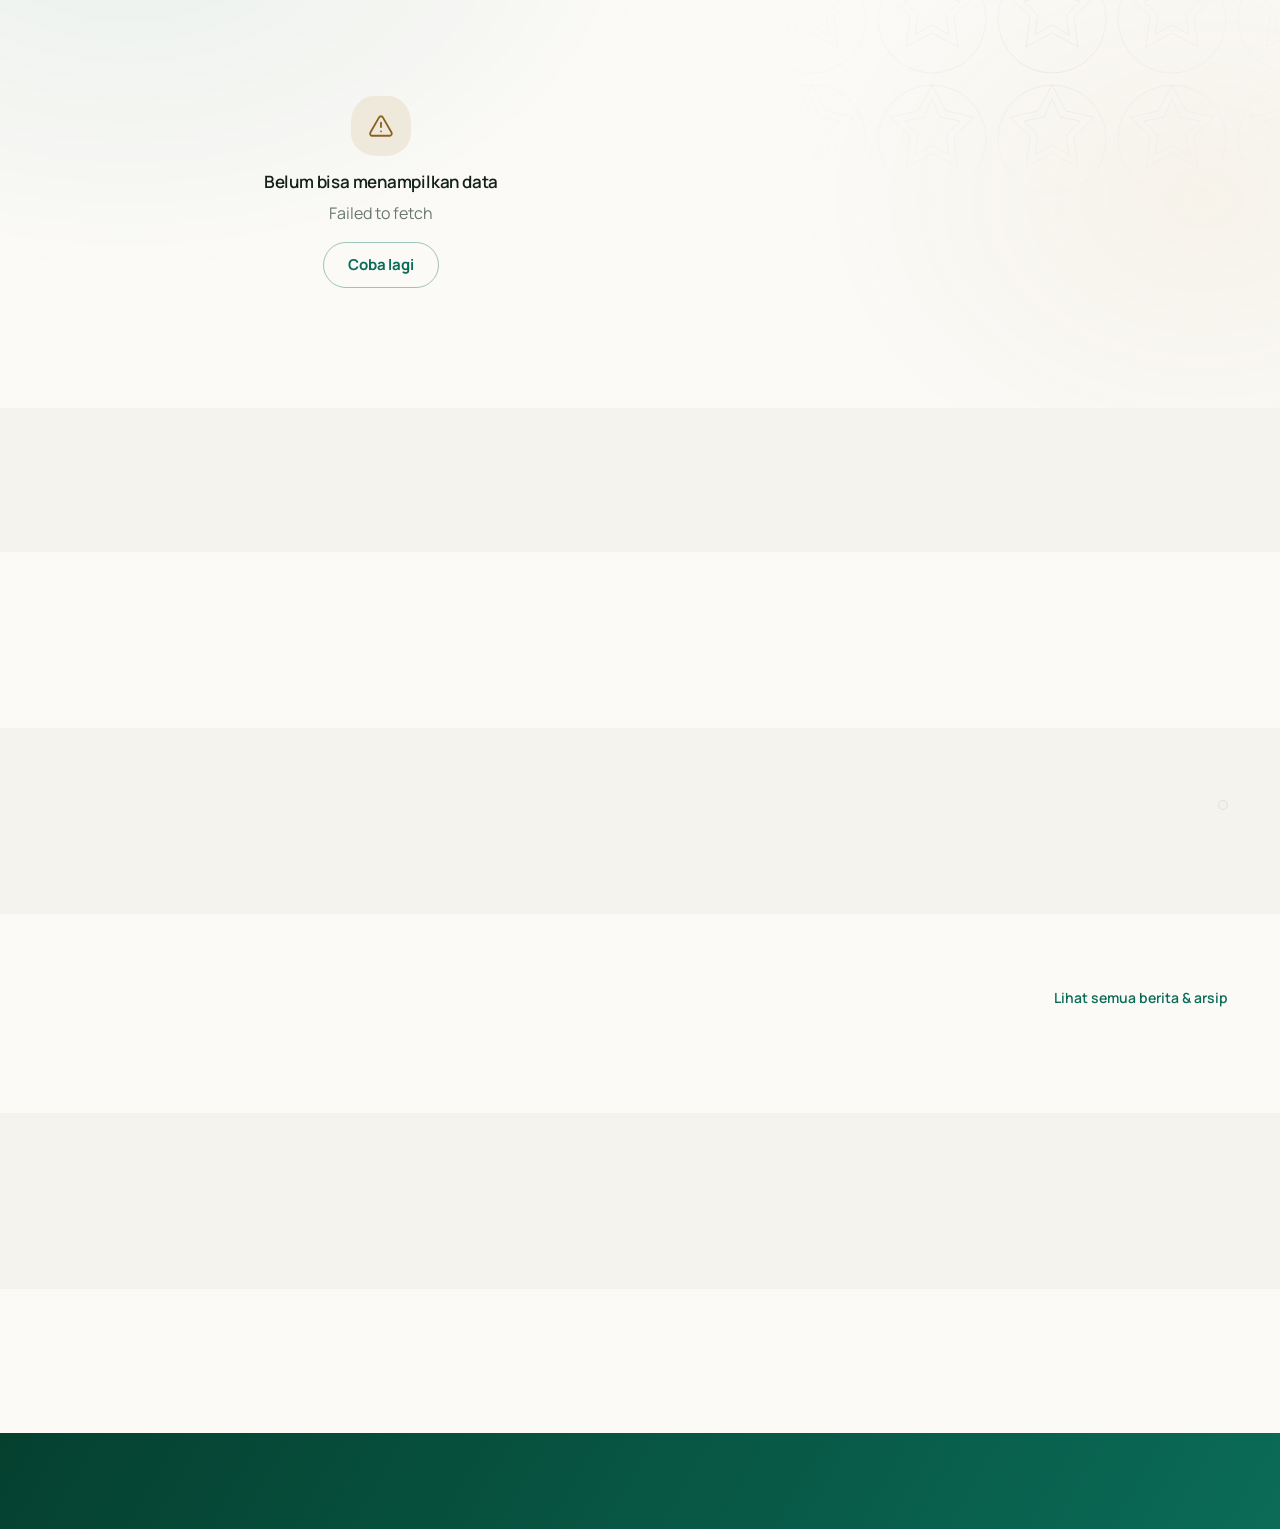
==== commit ce3e9e6f: "versi 5" ====
--- a/index.html
+++ b/index.html
@@ -28,6 +28,7 @@
 
   <!-- Hero -->
   <section class="hero">
+    <div class="hero-banner" id="hero-banner" aria-hidden="true"></div>
     <div class="wadah">
       <div class="hero-kisi" id="hero">
         <div class="lajur">
@@ -45,8 +46,10 @@
   <!-- Statistik transparansi -->
   <section class="bagian bagian-alt" id="bagian-statistik">
     <div class="wadah">
-      <div class="judul-bagian judul-tengah" id="judul-statistik"></div>
-      <div class="kisi kisi-4" id="statistik"></div>
+      <div class="neraca">
+        <div class="judul-bagian" id="judul-statistik"></div>
+        <div class="neraca-angka" id="statistik"></div>
+      </div>
     </div>
   </section>
 
@@ -54,7 +57,7 @@
   <section class="bagian" id="pilar">
     <div class="wadah">
       <div class="judul-bagian" id="judul-pilar"></div>
-      <div class="kisi kisi-3" id="pilar-daftar"></div>
+      <div class="pilar-ruas" id="pilar-daftar"></div>
     </div>
   </section>
 
--- a/assets/css/base.css
+++ b/assets/css/base.css
@@ -676,3 +676,61 @@
   }
   .ungkap { opacity: 1; transform: none; }
 }
+
+/* ==========================================================================
+   KEADAAN SIBUK
+   --------------------------------------------------------------------------
+   Jeda ke Apps Script memang ada dan tidak bisa dihapus — sebuah eksekusi
+   server butuh ratusan milidetik sampai beberapa detik. Yang bisa dihapus
+   adalah KEBINGUNGAN selama jeda itu. Setiap tombol yang mengirim sesuatu
+   berubah menjadi keadaan menunggu seketika, pada frame berikutnya, tanpa
+   menunggu jawaban server.
+
+   Seluruh gerakannya memakai transform dan opacity saja, jadi dikerjakan
+   kartu grafis dan tidak pernah memicu perhitungan ulang tata letak.
+   ========================================================================== */
+.putaran {
+  width: 1em; height: 1em; flex: none;
+  border: 2px solid currentColor;
+  border-right-color: transparent;
+  border-radius: 50%;
+  opacity: .85;
+  animation: berputar .62s linear infinite;
+}
+@keyframes berputar { to { transform: rotate(360deg); } }
+
+.tombol[aria-busy="true"] { opacity: .78; cursor: progress; }
+.tombol[aria-busy="true"]:hover { transform: none; }
+
+/* Garis tipis berjalan di tepi atas kartu yang sedang menyegarkan diri. */
+.memuat-tipis { position: relative; overflow: hidden; }
+.memuat-tipis::after {
+  content: ''; position: absolute; inset: 0 auto auto 0;
+  height: 2px; width: 38%;
+  background: linear-gradient(90deg, transparent, var(--primer), transparent);
+  animation: lintas 1.05s var(--gerak) infinite;
+}
+@keyframes lintas {
+  from { transform: translateX(-100%); }
+  to   { transform: translateX(360%); }
+}
+
+/* ==========================================================================
+   TOMBOL BAHAYA
+   Merah hanya dipakai untuk tindakan yang tidak bisa dibatalkan. Dipakai
+   terlalu sering, warnanya berhenti berarti apa-apa.
+   ========================================================================== */
+.tombol-bahaya {
+  background: var(--galat); color: #fff;
+  box-shadow: 0 1px 2px rgba(120, 32, 24, .22);
+}
+.tombol-bahaya:hover { background: #8E2A23; box-shadow: 0 10px 24px -8px rgba(168, 50, 42, .45); }
+:root[data-tema="gelap"] .tombol-bahaya { background: #C2453B; color: #fff; }
+
+.tombol-bahaya-halus { color: var(--galat); border-color: rgba(168, 50, 42, .32); }
+.tombol-bahaya-halus:hover { background: var(--galat-latar); border-color: var(--galat); }
+
+@media (prefers-reduced-motion: reduce) {
+  .putaran { animation-duration: 1.6s; }
+  .memuat-tipis::after { animation: none; width: 100%; opacity: .35; }
+}
--- a/assets/css/public.css
+++ b/assets/css/public.css
@@ -209,43 +209,118 @@
 .judul-tengah .label-atas { justify-content: center; }
 .judul-tengah h2 { text-wrap: balance; }
 
-/* ---------------------------------------------------------------- Statistik */
-/* Kartu statistik sengaja paling datar di halaman ini: ia melaporkan angka,
-   tidak meminta diklik. Kartu program yang berhak tampil paling tinggi. */
-.statistik-kartu {
-  padding: var(--s-lg);
-  display: flex; flex-direction: column; gap: var(--s-md);
-  box-shadow: none;
-  background: var(--permukaan);
-}
-.statistik-kartu.kartu-naik:hover { transform: none; box-shadow: var(--bayang-1); }
+/* ---------------------------------------------------------------- Neraca (statistik) */
+/* Angka pertanggungjawaban ditulis seperti satu halaman laporan: judulnya
+   berdiri di satu sisi, angkanya berbaris di sisi lain, dipisah garis rambut.
+   Tidak ada kotak yang perlu digambar — tak satu pun angka di sini meminta
+   diklik, dan empat kartu kembar justru membuat halaman terasa dicetak mesin. */
+.neraca { display: grid; gap: var(--s-xl); }
+.neraca .judul-bagian { margin-bottom: 0; }
+
+/* Dua lajur, bukan empat. Satu baris berisi empat angka memaksa nilai
+   terpanjang ("Rp 167,7 jt") patah ke baris kedua dan merusak garis dasar
+   bersama — justru hal yang paling cepat terbaca sebagai halaman asal jadi. */
+.neraca-angka { display: grid; grid-template-columns: repeat(2, minmax(0, 1fr)); }
+.neraca-butir { padding: var(--s-lg) var(--s-md); }
+.neraca-butir:nth-child(2n) { border-left: 1px solid var(--garis); padding-left: var(--s-xl); }
+.neraca-butir:nth-child(2n + 1) { padding-left: 0; }
+.neraca-butir:nth-child(-n + 2) { padding-top: 0; }
+.neraca-butir:nth-child(n + 3) { border-top: 1px solid var(--garis); }
+.neraca-butir:nth-last-child(-n + 2) { padding-bottom: 0; }
+
+.neraca-ikon { display: block; color: var(--emas); opacity: .9; margin-bottom: .6rem; }
 .statistik-nilai {
   font-family: var(--judul); font-weight: 600;
-  font-size: clamp(1.875rem, 4vw, 2.375rem);
-  color: var(--teks-kuat); line-height: 1;
-}
-.statistik-label { font-size: 0.875rem; font-weight: 700; color: var(--primer); margin-top: 0.35rem; }
+  font-size: clamp(1.5rem, 3.4vw, 2.5rem);
+  color: var(--teks-kuat); line-height: 1; white-space: nowrap;
+}
+.statistik-label {
+  font-size: 0.8125rem; font-weight: 600; line-height: 1.45;
+  color: var(--teks); opacity: .78; margin-top: 0.45rem; max-width: 24ch;
+}
+
+@media (min-width: 900px) {
+  .neraca {
+    grid-template-columns: minmax(0, 5fr) minmax(0, 7fr);
+    gap: clamp(var(--s-xl), 5vw, var(--s-3xl));
+    align-items: center;
+  }
+  .neraca-butir { padding: var(--s-xl) var(--s-lg); }
+  .neraca-butir:nth-child(2n) { padding-left: var(--s-2xl); }
+  .neraca-butir:nth-child(2n + 1) { padding-left: 0; }
+  .neraca-butir:nth-child(-n + 2) { padding-top: 0; }
+  .neraca-butir:nth-last-child(-n + 2) { padding-bottom: 0; }
+}
 
 /* ---------------------------------------------------------------- Pilar */
-.pilar-kartu {
-  padding: var(--s-xl);
-  display: flex; flex-direction: column; justify-content: space-between; gap: var(--s-lg);
-  position: relative; overflow: hidden;
-}
-.pilar-kartu::before {
+/* Tiga ruas bernomor, bukan tiga kartu sejajar. Angka Romawi besar yang
+   memberi bagian ini iramanya; garis rambut antarruas menggantikan bingkai.
+   Sorotan dikerjakan dengan opacity dan transform saja supaya mulus. */
+/* Garis rambut berhenti di tempat teksnya berhenti; dibiarkan selebar
+   layar, ia menyisakan sepertiga kanan yang kosong dan terlihat belum jadi. */
+.pilar-ruas { display: grid; max-width: 62rem; }
+.pilar-baris {
+  position: relative; isolation: isolate;
+  display: grid; gap: var(--s-md);
+  padding: var(--s-xl) 0;
+  border-top: 1px solid var(--garis);
+}
+.pilar-baris:first-child { border-top: 0; padding-top: var(--s-sm); }
+.pilar-baris::before {
   content: '';
-  position: absolute; left: 0; top: 0; bottom: 0; width: 3px;
-  background: linear-gradient(to bottom, var(--emas-terang), var(--emas));
-  opacity: 0;
-  transition: opacity .3s ease;
-}
-.pilar-kartu:hover::before { opacity: 1; }
-.pilar-kartu .ikon-wadah { width: 56px; height: 56px; transition: background .28s ease, color .28s ease, transform .28s var(--gerak); }
-.pilar-kartu:hover .ikon-wadah { background: var(--primer); color: #fff; transform: rotate(-4deg) scale(1.05); }
-.pilar-kartu:hover .ikon-wadah-emas { background: var(--emas); color: #fff; }
+  position: absolute; inset: 0; z-index: -1;
+  border-radius: 16px;
+  background: var(--permukaan-lembut);
+  opacity: 0; transition: opacity .3s ease;
+}
+.pilar-baris:hover::before { opacity: .55; }
+
+.pilar-urut { display: flex; align-items: baseline; gap: var(--s-md); }
+.pilar-angka {
+  font-family: var(--judul); font-weight: 600; line-height: .85;
+  font-size: clamp(2.5rem, 6vw, 3.75rem);
+  color: var(--emas); opacity: .42;
+  transition: opacity .35s ease, transform .35s var(--gerak);
+}
+.pilar-baris:hover .pilar-angka { opacity: 1; transform: translateY(-3px); }
+.pilar-emas .pilar-angka { opacity: .72; }
+.pilar-tanda {
+  display: inline-flex; align-items: center; gap: .45rem;
+  font-size: .75rem; font-weight: 700; letter-spacing: .09em; text-transform: uppercase;
+  color: var(--emas-tua);
+}
+.pilar-tanda .ikon { opacity: .8; }
+
+.pilar-tubuh h3 {
+  font-family: var(--judul); font-size: clamp(1.25rem, 2.4vw, 1.5rem);
+  font-weight: 600; margin: 0 0 .5rem; color: var(--teks-kuat);
+}
+.pilar-tubuh p { margin: 0 0 var(--s-md); max-width: 48ch; color: var(--teks); }
 .pilar-poin { display: flex; flex-direction: column; gap: var(--s-xs); }
 .pilar-poin div { display: flex; gap: var(--s-sm); align-items: flex-start; font-size: 0.875rem; }
 .pilar-poin .ikon { color: var(--primer); margin-top: 2px; }
+
+.tautan-lanjut {
+  display: inline-flex; align-items: center; gap: .5rem;
+  font-weight: 700; font-size: .9375rem; color: var(--primer);
+}
+.tautan-lanjut .ikon { transition: transform .3s var(--gerak); }
+.tautan-lanjut:hover .ikon { transform: translateX(4px); }
+.pilar-emas .tautan-lanjut { color: var(--emas-tua); }
+
+@media (min-width: 860px) {
+  .pilar-baris {
+    grid-template-columns: 9rem minmax(0, 1fr);
+    gap: var(--s-xl) var(--s-2xl);
+    align-items: start;
+    padding: var(--s-2xl) 0;
+  }
+  .pilar-baris::before { inset: 0 calc(var(--s-lg) * -1); }
+  .pilar-urut { flex-direction: column; align-items: flex-start; gap: var(--s-sm); }
+  /* Ajakan berdiri di bawah paragrafnya, bukan di lajur ketiga: lajur ketiga
+     menyisakan lorong kosong selebar layar antara teks dan tautan. */
+  .pilar-ajak { grid-column: 2; margin-top: calc(var(--s-md) * -0.5); }
+}
 
 /* ---------------------------------------------------------------- Kartu kampanye */
 /* Kartu program adalah elemen yang memindahkan uang, jadi ia diberi
@@ -401,11 +476,15 @@
   padding: 0.65rem 0.8rem;
   border-radius: var(--r-md);
   background: rgba(255, 255, 255, .06);
-  display: flex; gap: var(--s-sm); align-items: center;
+  border-left: 2px solid rgba(217, 180, 91, .5);
+  display: flex; gap: var(--s-sm); align-items: flex-start;
   margin-bottom: var(--s-sm);
 }
-.footer-legal b { color: #fff; font-size: 0.8125rem; display: block; }
-.footer-legal span { font-size: 0.6875rem; }
+.footer-legal .ikon { color: var(--emas-terang); margin-top: 2px; }
+.footer-legal > div { min-width: 0; }
+.footer-legal b { color: #fff; font-size: 0.8125rem; display: block; line-height: 1.35; }
+.footer-legal span { display: block; font-size: 0.75rem; line-height: 1.45; }
+.footer-legal span + span { color: #7F8C87; font-size: 0.6875rem; margin-top: 1px; }
 .footer-sosial { display: flex; gap: var(--s-sm); margin-top: var(--s-sm); }
 .footer-sosial a {
   width: 36px; height: 36px; border-radius: var(--r-pil);
@@ -779,3 +858,91 @@
   .artikel-program .tombol { margin-left: 0; width: 100%; justify-content: center; }
   .artikel-bagikan > span:first-child { flex-basis: 100%; margin-bottom: 0.25rem; }
 }
+
+/* ============================================================================
+   BANNER HERO — latar bergambar yang berganti perlahan
+   ----------------------------------------------------------------------------
+   Gambar ada di belakang tulisan, jadi keterbacaan harus dijamin oleh lapisan
+   peneduh, bukan oleh harapan bahwa fotonya kebetulan gelap di bagian kiri.
+   ============================================================================ */
+
+.hero-banner { position: absolute; inset: 0; z-index: -1; overflow: hidden; }
+
+.hero-banner-lapis {
+  position: absolute; inset: 0;
+  background-size: cover;
+  background-position: center 38%;
+  opacity: 0;
+  transform: scale(1.04);
+  transition: opacity 1.4s var(--gerak), transform 9s linear;
+}
+.hero-banner-lapis.tampil { opacity: 1; transform: scale(1); }
+
+/* Peneduh: pekat di kiri tempat tulisan berada, menipis ke kanan tempat
+   kartu gambar berdiri, lalu menyatu dengan warna kanvas di kaki hero. */
+.hero-bergambar .hero-banner::after {
+  content: '';
+  position: absolute; inset: 0;
+  background:
+    linear-gradient(100deg, rgba(5, 35, 28, .94) 0%, rgba(5, 35, 28, .82) 38%, rgba(5, 35, 28, .5) 72%, rgba(5, 35, 28, .42) 100%),
+    linear-gradient(to bottom, rgba(5, 35, 28, .5), transparent 22%, transparent 72%, var(--canvas) 100%);
+}
+:root[data-tema="gelap"] .hero-bergambar .hero-banner::after {
+  background:
+    linear-gradient(100deg, rgba(4, 18, 15, .95) 0%, rgba(4, 18, 15, .88) 40%, rgba(4, 18, 15, .62) 100%),
+    linear-gradient(to bottom, rgba(4, 18, 15, .6), transparent 24%, transparent 70%, var(--canvas) 100%);
+}
+
+/* Tulisan hero menjadi terang begitu ada gambar di belakangnya. */
+.hero-bergambar { padding-top: var(--s-2xl); }
+.hero-bergambar::before { display: none; }              /* pola girih tidak perlu di atas foto */
+.hero-bergambar h1 { color: #FFFDF8; }
+.hero-bergambar .hero-sub { color: rgba(255, 253, 248, .86); }
+.hero-bergambar .hero-badge {
+  background: rgba(255, 255, 255, .13);
+  border-color: rgba(255, 255, 255, .28);
+  color: #FFFDF8;
+  backdrop-filter: blur(10px);
+  -webkit-backdrop-filter: blur(10px);
+  box-shadow: none;
+}
+.hero-bergambar .hero-badge .ikon { color: var(--emas-terang); }
+.hero-bergambar .hero-metrik > div { border-left-color: rgba(255, 255, 255, .22); }
+.hero-bergambar .hero-metrik b { color: var(--emas-terang); }
+.hero-bergambar .hero-metrik span { color: rgba(255, 253, 248, .74); }
+.hero-bergambar .tombol-lembut {
+  background: rgba(255, 255, 255, .12);
+  border-color: rgba(255, 255, 255, .32);
+  color: #FFFDF8;
+  backdrop-filter: blur(10px);
+  -webkit-backdrop-filter: blur(10px);
+}
+.hero-bergambar .tombol-lembut:hover { background: rgba(255, 255, 255, .22); }
+
+/* Titik pemilih gambar */
+.hero-titik {
+  position: absolute; left: 50%; bottom: 1.1rem;
+  transform: translateX(-50%);
+  display: flex; gap: 8px; z-index: 2;
+}
+.hero-titik button {
+  width: 34px; height: 5px; padding: 0;
+  border: 0; border-radius: var(--r-pil);
+  background: rgba(255, 255, 255, .34);
+  cursor: pointer;
+  transition: background .3s ease, width .3s var(--gerak);
+}
+.hero-titik button:hover { background: rgba(255, 255, 255, .6); }
+.hero-titik button[aria-selected="true"] { background: var(--emas-terang); width: 52px; }
+
+@media (max-width: 1023px) {
+  .hero-bergambar .hero-banner::after {
+    background:
+      linear-gradient(to bottom, rgba(5, 35, 28, .88) 0%, rgba(5, 35, 28, .8) 55%, var(--canvas) 100%);
+  }
+  .hero-titik { bottom: .6rem; }
+}
+
+@media (prefers-reduced-motion: reduce) {
+  .hero-banner-lapis { transition: none; transform: none; }
+}
